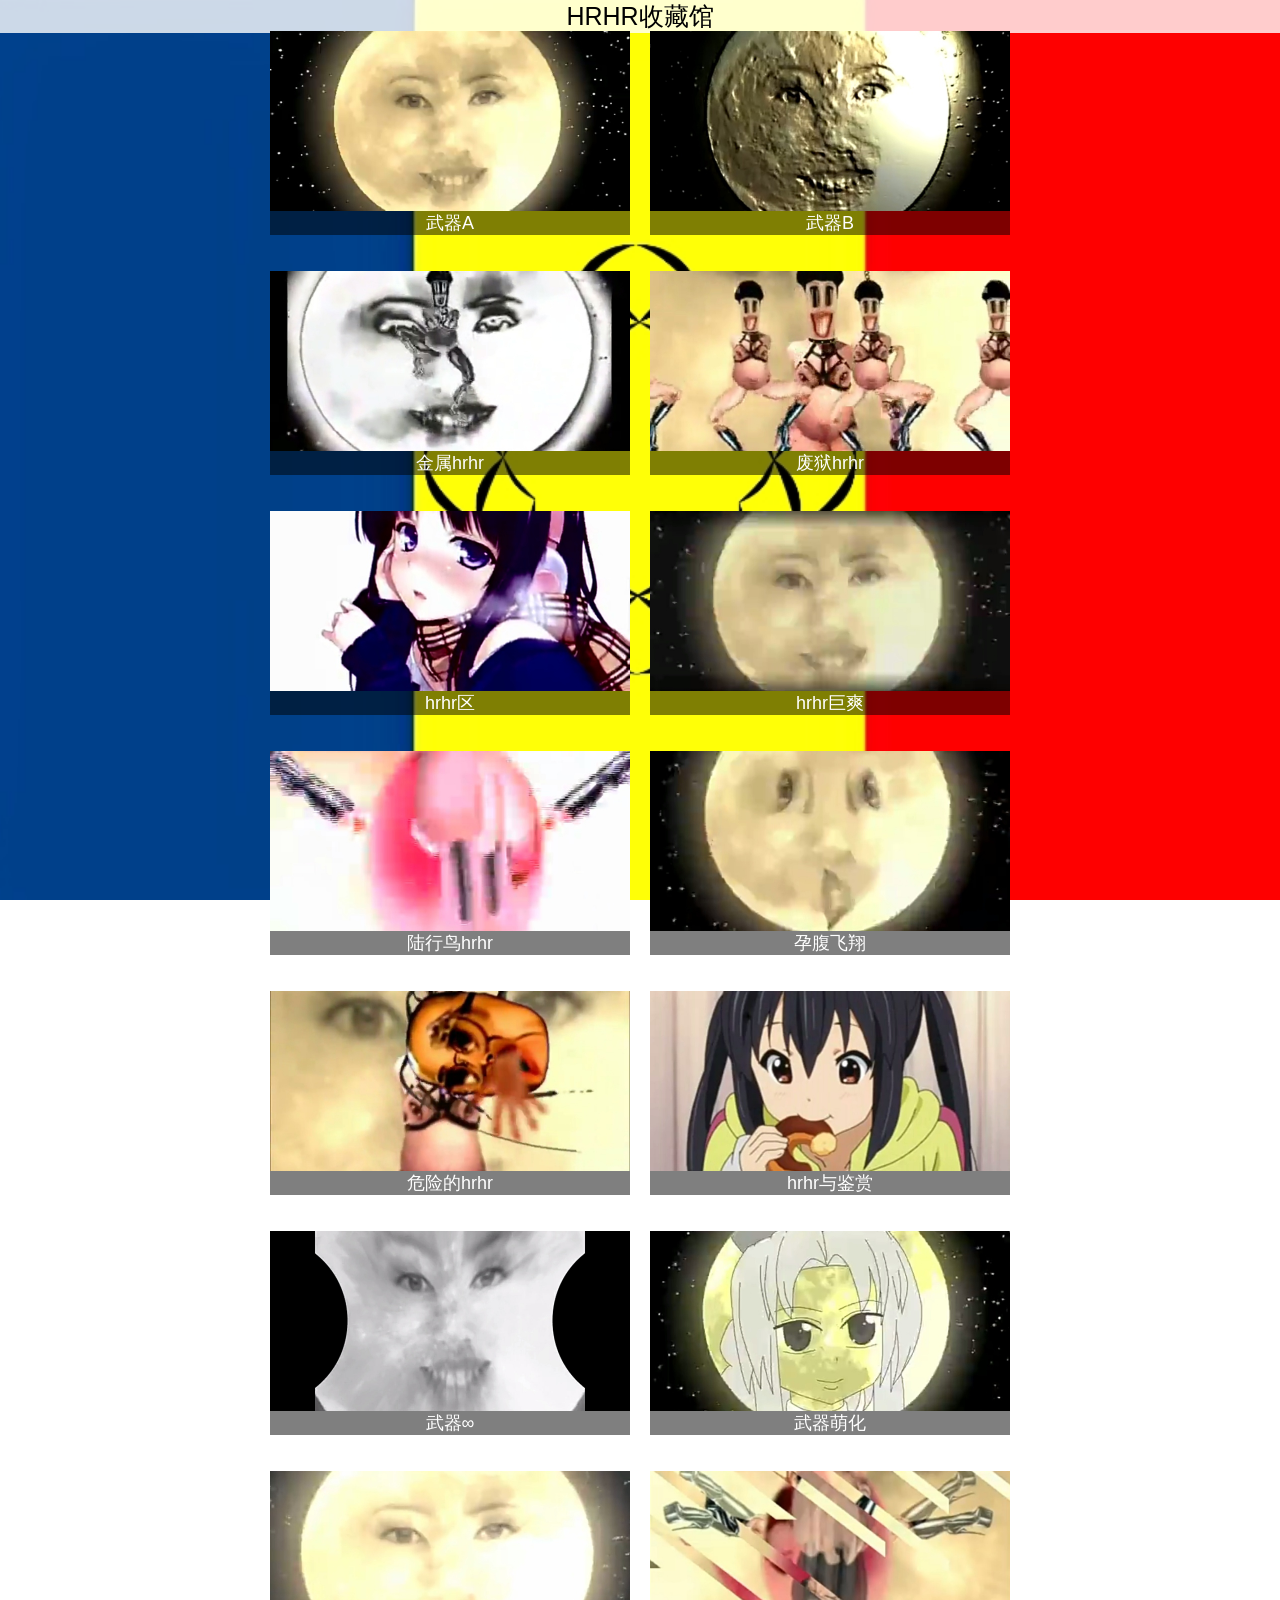
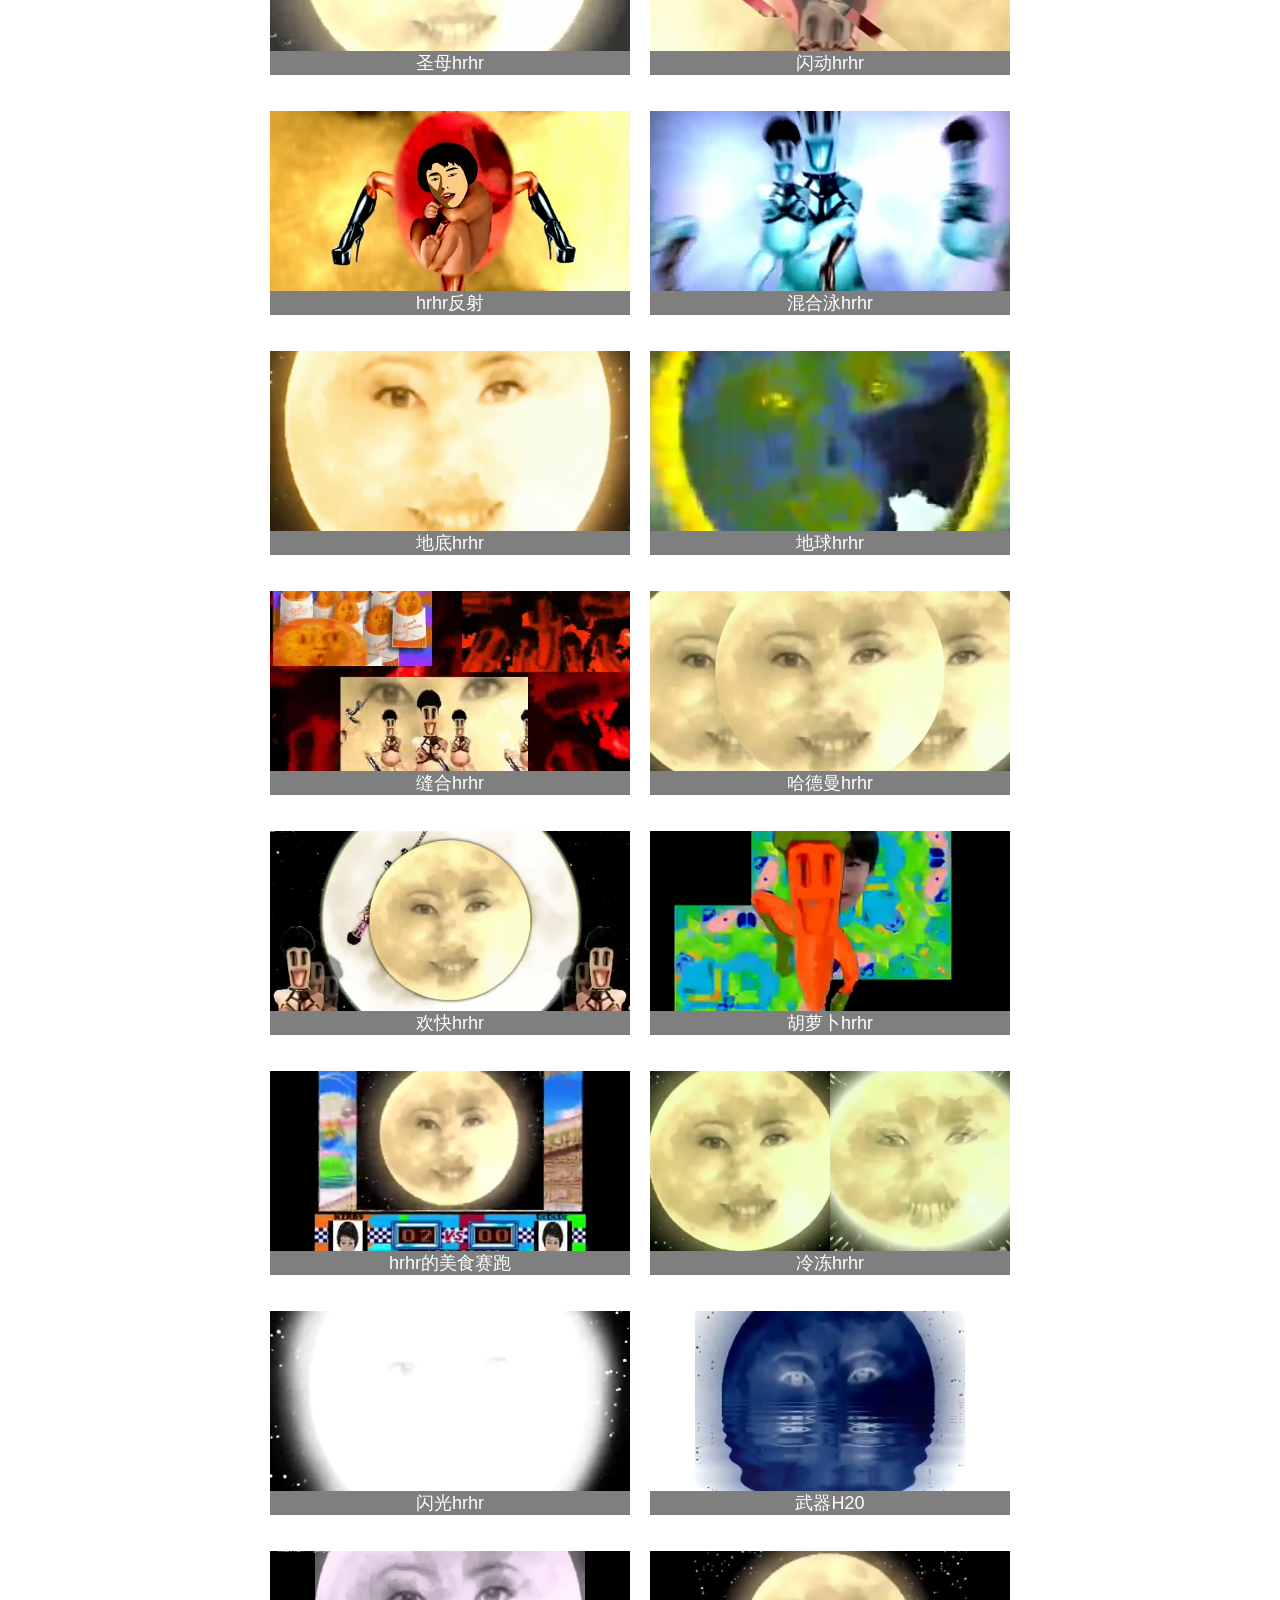
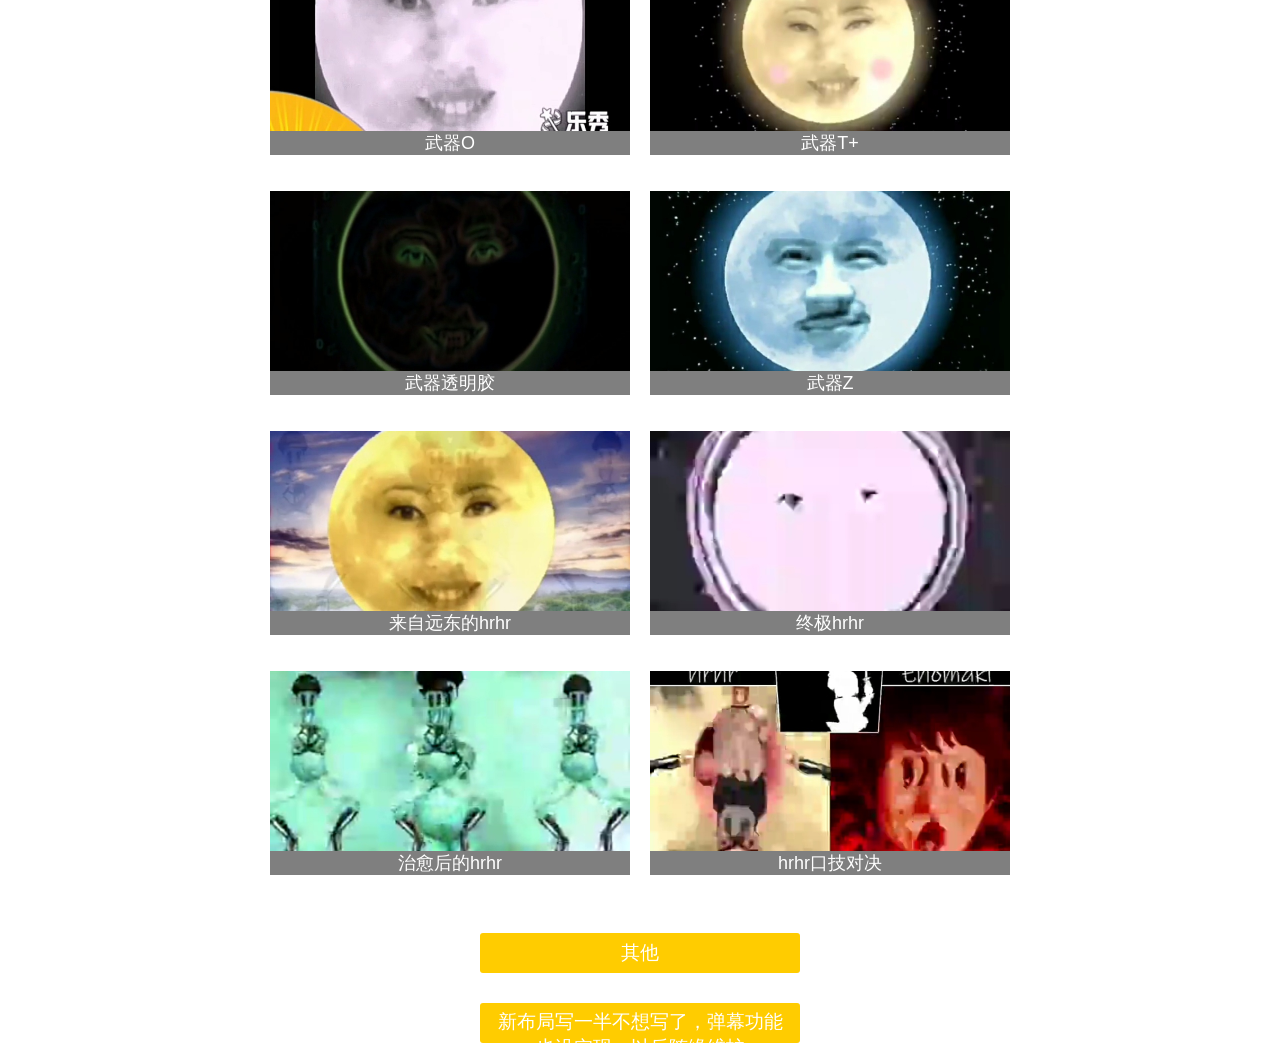
==== hrhr/index.html @ 9dc25e40 "Add files via upload" ====
<!doctype html>
<html lang="zh-CN">
    <head>
        <meta charset="UTF-8">
        <meta name="viewport" content="width=device-width, initial-scale=1.0">
        <title>hrhr收藏馆</title>
        <link rel="stylesheet" href="style.css">
    </head>
    <body>
        <div class="title">
            HRHR收藏馆
        </div>
        <div class="container">
            <div class="row">
                <div class="image-button" onclick="location.href='player/wuqia.html';"><img src="picture/wuqia.jpg">
                    <div class="button-title">
                        武器A
                    </div>
                </div>
                <div class="image-button" onclick="location.href='player/wuqib.html';"><img src="picture/wuqib.jpg">
                    <div class="button-title">
                        武器B
                    </div>
                </div>
            </div>
            <div class="row">
                <div class="image-button" onclick="location.href='player/jshrhr.html';"><img src="picture/jshrhr.jpg">
                    <div class="button-title">
                        金属hrhr
                    </div>
                </div>
                <div class="image-button" onclick="location.href='player/fyhrhr.html';"><img src="picture/fyhrhr.jpg">
                    <div class="button-title">
                        废狱hrhr
                    </div>
                </div>
            </div>
            <div class="row">
                <div class="image-button" onclick="location.href='player/hrhrzone.html';"><img src="picture/hrhrzone.jpg">
                    <div class="button-title">
                        hrhr区
                    </div>
                </div>
                <div class="image-button" onclick="location.href='player/hrhrsohpy.html';"><img src="picture/hrhrsohpy.jpg">
                    <div class="button-title">
                        hrhr巨爽
                    </div>
                </div>
            </div>
            <div class="row">
                <div class="image-button" onclick="location.href='player/lxnhrhr.html';"><img src="picture/lxnhrhr.jpg">
                    <div class="button-title">
                        陆行鸟hrhr
                    </div>
                </div>
                <div class="image-button" onclick="location.href='player/hrhrfx.html';"><img src="picture/hrhrfx.jpg">
                    <div class="button-title">
                        孕腹飞翔
                    </div>
                </div>
            </div>
            <div class="row">
                <div class="image-button" onclick="location.href='player/wxdhrhr.html';"><img src="picture/wxdhrhr.jpg">
                    <div class="button-title">
                        危险的hrhr
                    </div>
                </div>
                <div class="image-button" onclick="location.href='player/hrhryjs.html';"><img src="picture/hrhryjs.jpg">
                    <div class="button-title">
                        hrhr与鉴赏
                    </div>
                </div>
            </div>
            <div class="row">
                <div class="image-button" onclick="location.href='player/wqwx.html';"><img src="picture/wqwx.jpg">
                    <div class="button-title">
                        武器∞
                    </div>
                </div>
                <div class="image-button" onclick="location.href='player/wqmj.html';"><img src="picture/wqmj.jpg">
                    <div class="button-title">
                        武器萌化
                    </div>
                </div>
            </div>
            <div class="row">
                <div class="image-button" onclick="location.href='player/smhrhr.html';"><img src="picture/smhrhr.jpg">
                    <div class="button-title">
                        圣母hrhr
                    </div>
                </div>
                <div class="image-button" onclick="location.href='player/sshrhr.html';"><img src="picture/sshrhr.jpg">
                    <div class="button-title">
                        闪动hrhr
                    </div>
                </div>
            </div>
            <div class="row">
                <div class="image-button" onclick="location.href='player/hrhrrlc.html';"><img src="picture/hrhrrlc.jpg">
                    <div class="button-title">
                        hrhr反射
                    </div>
                </div>
                <div class="image-button" onclick="location.href='player/hhyhrhr.html';"><img src="picture/hhyhrhr.jpg">
                    <div class="button-title">
                        混合泳hrhr
                    </div>
                </div>
            </div>
            <div class="row">
                <div class="image-button" onclick="location.href='player/ddhrhr.html';"><img src="picture/ddhrhr.jpg">
                    <div class="button-title">
                        地底hrhr
                    </div>
                </div>
                <div class="image-button" onclick="location.href='player/dqhrhr.html';"><img src="picture/dqhrhr.jpg">
                    <div class="button-title">
                        地球hrhr
                    </div>
                </div>
            </div>
            <div class="row">
                <div class="image-button" onclick="location.href='player/fhhrhr.html';"><img src="picture/fhhrhr.jpg">
                    <div class="button-title">
                        缝合hrhr
                    </div>
                </div>
                <div class="image-button" onclick="location.href='player/hdmhrhr.html';"><img src="picture/hdmhrhr.jpg">
                    <div class="button-title">
                        哈德曼hrhr
                    </div>
                </div>
            </div>
            <div class="row">
                <div class="image-button" onclick="location.href='player/hkhrhr.html';"><img src="picture/hkhrhr.jpg">
                    <div class="button-title">
                        欢快hrhr
                    </div>
                </div>
                <div class="image-button" onclick="location.href='player/hlbhrhr.html';"><img src="picture/hlbhrhr.jpg">
                    <div class="button-title">
                        胡萝卜hrhr
                    </div>
                </div>
            </div>
            <div class="row">
                <div class="image-button" onclick="location.href='player/hrhrsp.html';"><img src="picture/hrhrsp.jpg">
                    <div class="button-title">
                        hrhr的美食赛跑
                    </div>
                </div>
                <div class="image-button" onclick="location.href='player/ldhrhr.html';"><img src="picture/ldhrhr.jpg">
                    <div class="button-title">
                        冷冻hrhr
                    </div>
                </div>
            </div>
            <div class="row">
                <div class="image-button" onclick="location.href='player/sghrhr.html';"><img src="picture/sghrhr.jpg">
                    <div class="button-title">
                        闪光hrhr
                    </div>
                </div>
                <div class="image-button" onclick="location.href='player/wuqih20.html';"><img src="picture/wuqih20.jpg">
                    <div class="button-title">
                        武器H20
                    </div>
                </div>
            </div>
            <div class="row">
                <div class="image-button" onclick="location.href='player/wuqio.html';"><img src="picture/wuqio.jpg">
                    <div class="button-title">
                        武器O
                    </div>
                </div>
                <div class="image-button" onclick="location.href='player/wuqitj.html';"><img src="picture/wuqitj.jpg">
                    <div class="button-title">
                        武器T+
                    </div>
                </div>
            </div>
            <div class="row">
                <div class="image-button" onclick="location.href='player/wuqitmj.html';"><img src="picture/wuqitmj.jpg">
                    <div class="button-title">
                        武器透明胶
                    </div>
                </div>
                <div class="image-button" onclick="location.href='player/wuqiz.html';"><img src="picture/wuqiz.jpg">
                    <div class="button-title">
                        武器Z
                    </div>
                </div>
            </div>
            <div class="row">
                <div class="image-button" onclick="location.href='player/ydhrhr.html';"><img src="picture/ydhrhr.jpg">
                    <div class="button-title">
                        来自远东的hrhr
                    </div>
                </div>
                <div class="image-button" onclick="location.href='player/zjhrhr.html';"><img src="picture/zjhrhr.jpg">
                    <div class="button-title">
                        终极hrhr
                    </div>
                </div>
            </div>
            <div class="row">
                <div class="image-button" onclick="location.href='player/zyhrhr.html';"><img src="picture/zyhrhr.jpg">
                    <div class="button-title">
                        治愈后的hrhr
                    </div>
                </div>
                <div class="image-button" onclick="location.href='player/hrhrkj.html';"><img src="picture/hrhrkj.jpg">
                    <div class="button-title">
                        hrhr口技对决
                    </div>
                </div>
            </div>
            <div class="container" onclick="location.href='other/index.html';">
                <button class="external-link-button">其他</button>
            </div>
            </div>
            <div class="container" onclick="location.href='https://maacxg.wodemo.net/entry/541576';">
                <button class="external-link-button">新布局写一半不想写了，弹幕功能也没实现，以后随缘维护</button>
            </div>
        </div>
    </body>
</html>
---- hrhr/style.css ----
html, body {
    height: 100%;
    margin: 0;
    padding: 0;
}
body {
    font-family: Arial, sans-serif;
    margin: 0;
    padding: 0;
    background: url('picture/background.jpg') no-repeat center center / cover fixed;
}
.container {
    display: flex;
    flex-direction: column;
    align-items: center;
    justify-content: center;
    gap: 20px;
    padding: 10px;
    box-sizing: border-box;
}
.row {
    display: flex;
    flex-direction: row;
    align-items: center;
    justify-content: center;
    gap: 20px;
    margin-bottom: 40px;
}
.image-button {
    position: relative;
    display: flex;
    flex-direction: column;
    align-items: flex-start;
    justify-content: center;
    width: 360px;
    height: 180px;
    border: none;
    background-color: transparent;
    cursor: pointer;
}
.image-button img {
    width: 100%;
    height: 100%;
}
.image-button .button-title {
    font-size: 18px;
    left: 0;
    width: 100%;
    text-align: center;
    background-color: rgba(0, 0, 0, 0.5);
    color: white;
}
.title {
    font-size: 25px;
    left: 0;
    width: 100%;
    text-align: center;
    background-color: rgba(255, 255, 255, 0.8);
    color: block;
}
.external-link-button {
    background-color: #ffcc00;
    color: #fff;
    font-size: 1.2rem;
    padding: 6px 12px;
    border-radius: 3px;
    border: none;
    cursor: pointer;
    transition: 0.3s;
    width: 320px;
    height: 40px;
}
.external-link-button:hover {
    background-color: #444;
}
/* Media Queries for mobile devices*/
    @media screen and (max-width: 480px) {
    .row {
    gap: 10px;
    margin-bottom: 0px;
}
.image-button {
    width: 160px;
    height: 80px;
}
.image-button .button-title {
    font-size: 12px;
}
}
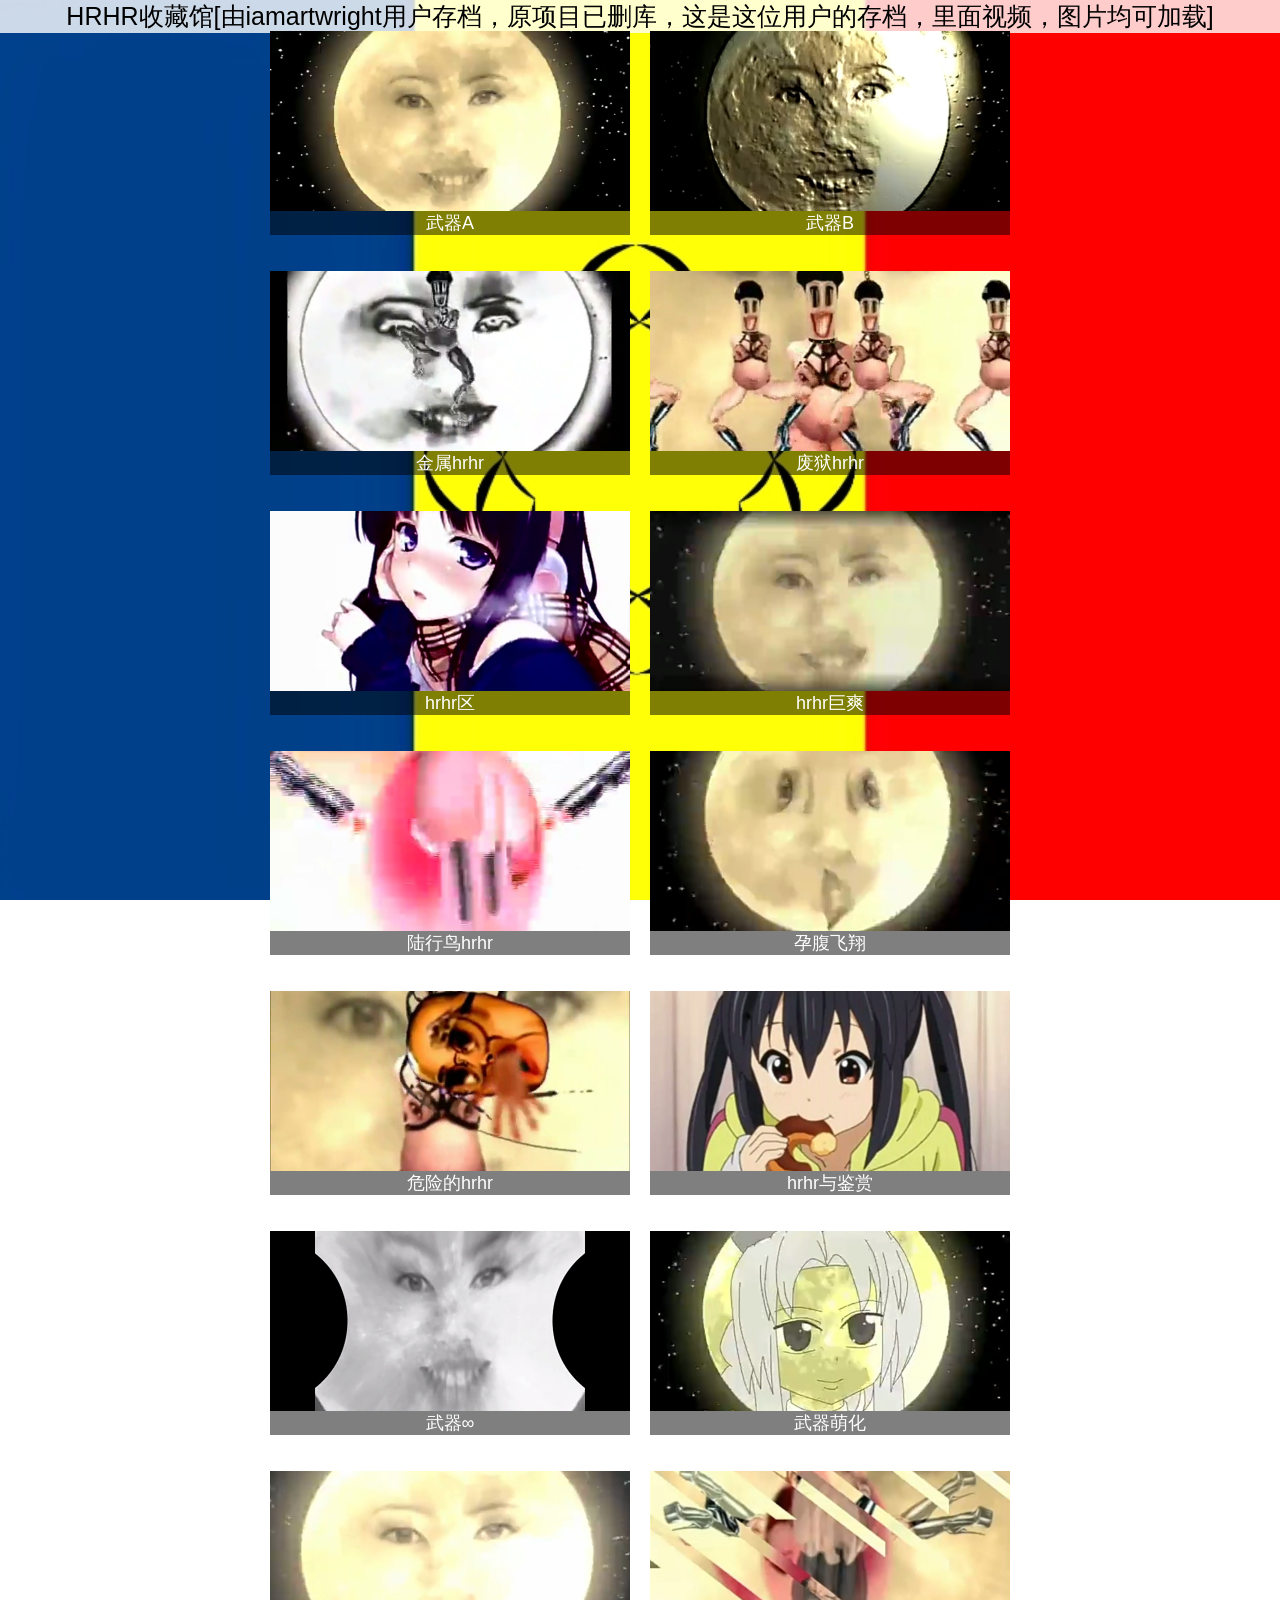
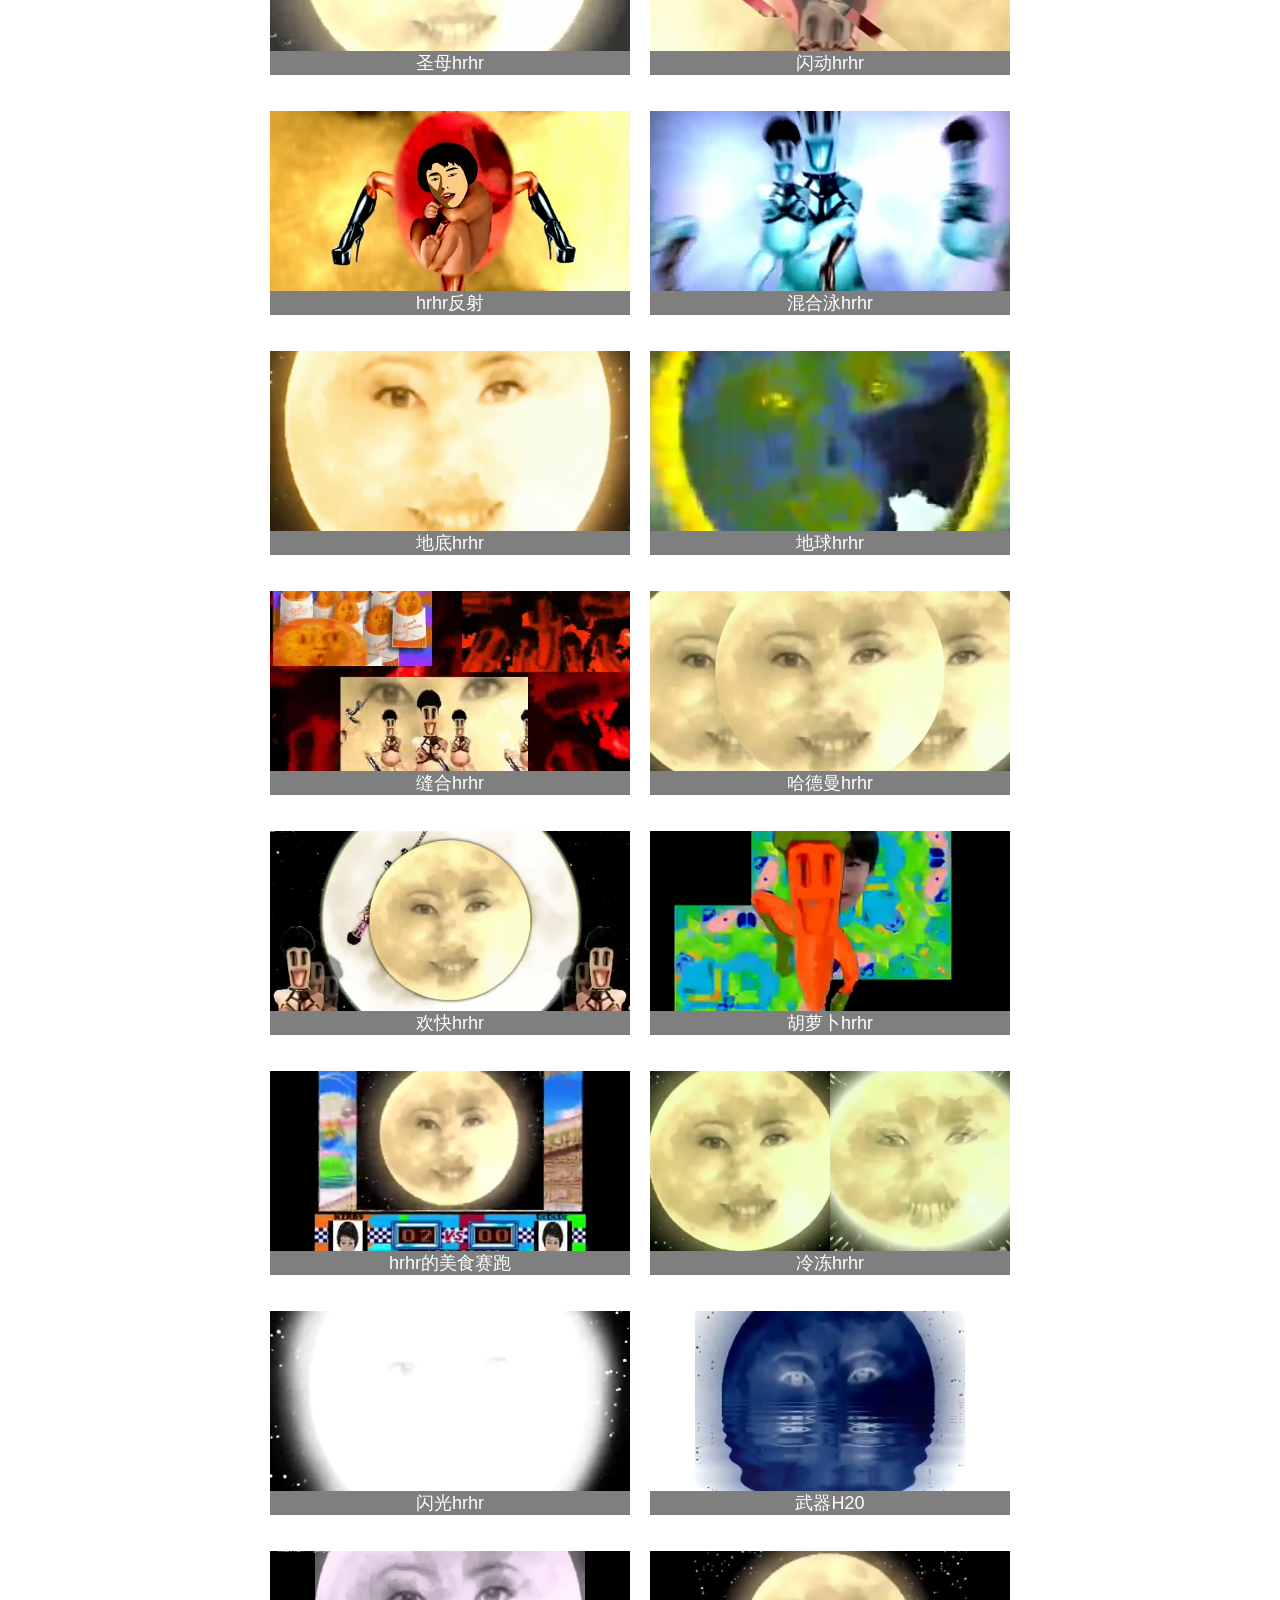
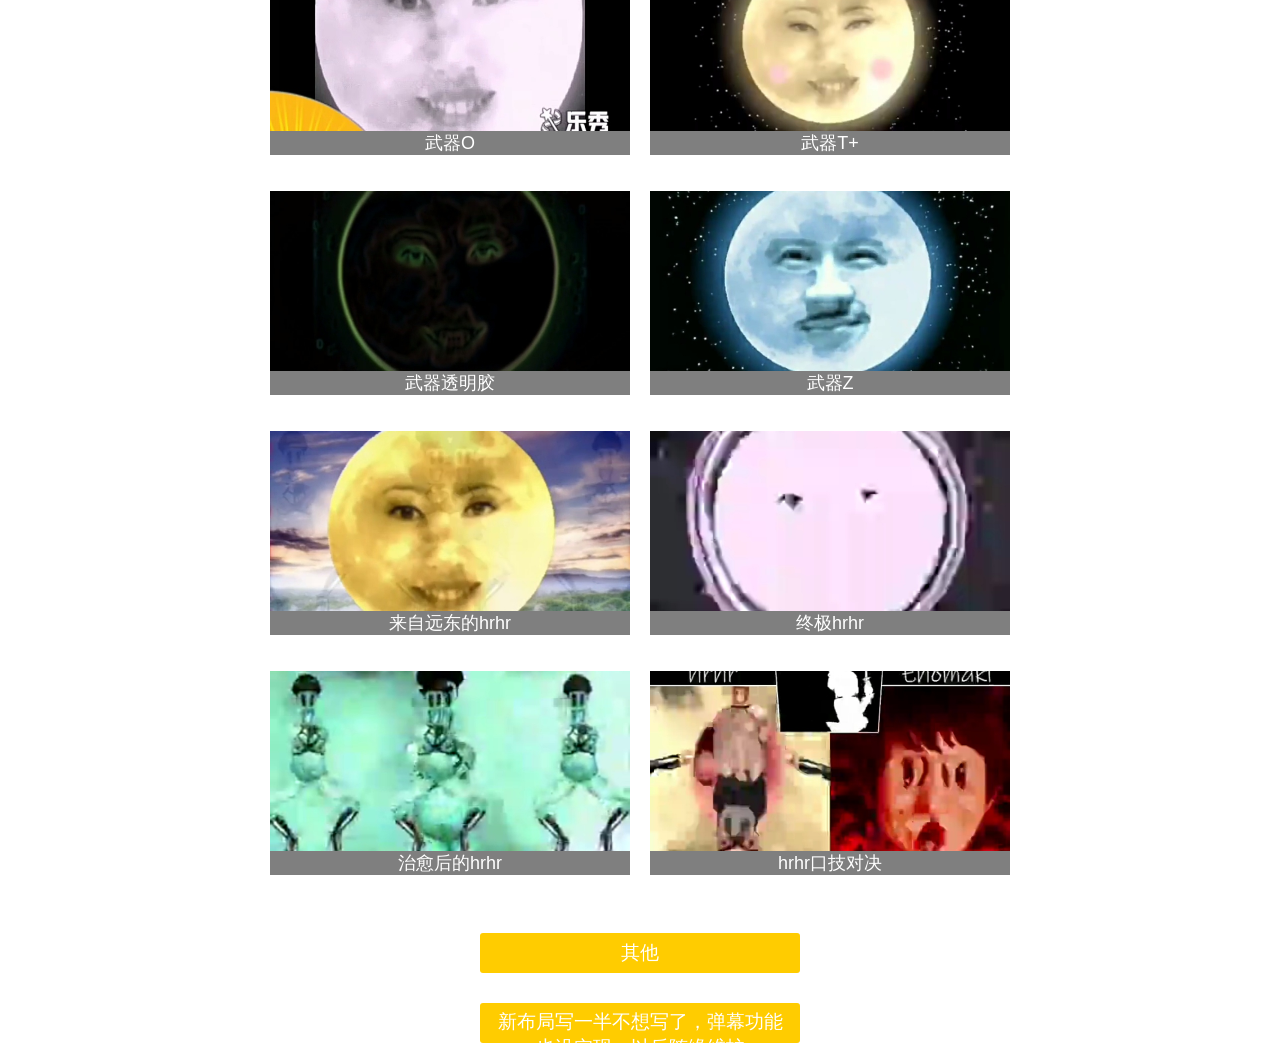
==== commit 3861340b: "Update index.html" ====
--- a/hrhr/index.html
+++ b/hrhr/index.html
@@ -3,219 +3,219 @@
     <head>
         <meta charset="UTF-8">
         <meta name="viewport" content="width=device-width, initial-scale=1.0">
-        <title>hrhr收藏馆</title>
+        <title>hrhr收藏馆[由iamartwright用户存档，原项目已删库，这是这位用户的存档，里面视频，图片均可加载]</title>
         <link rel="stylesheet" href="style.css">
     </head>
     <body>
         <div class="title">
-            HRHR收藏馆
+            HRHR收藏馆[由iamartwright用户存档，原项目已删库，这是这位用户的存档，里面视频，图片均可加载]
         </div>
         <div class="container">
             <div class="row">
-                <div class="image-button" onclick="location.href='player/wuqia.html';"><img src="picture/wuqia.jpg">
+                <div class="image-button" onclick="location.href='hrhr/player/wuqia.html';"><img src="picture/wuqia.jpg">
                     <div class="button-title">
                         武器A
                     </div>
                 </div>
-                <div class="image-button" onclick="location.href='player/wuqib.html';"><img src="picture/wuqib.jpg">
+                <div class="image-button" onclick="location.href='hrhr/player/wuqib.html';"><img src="picture/wuqib.jpg">
                     <div class="button-title">
                         武器B
                     </div>
                 </div>
             </div>
             <div class="row">
-                <div class="image-button" onclick="location.href='player/jshrhr.html';"><img src="picture/jshrhr.jpg">
+                <div class="image-button" onclick="location.href='hrhr/player/jshrhr.html';"><img src="picture/jshrhr.jpg">
                     <div class="button-title">
                         金属hrhr
                     </div>
                 </div>
-                <div class="image-button" onclick="location.href='player/fyhrhr.html';"><img src="picture/fyhrhr.jpg">
+                <div class="image-button" onclick="location.href='hrhr/player/fyhrhr.html';"><img src="picture/fyhrhr.jpg">
                     <div class="button-title">
                         废狱hrhr
                     </div>
                 </div>
             </div>
             <div class="row">
-                <div class="image-button" onclick="location.href='player/hrhrzone.html';"><img src="picture/hrhrzone.jpg">
+                <div class="image-button" onclick="location.href='hrhr/player/hrhrzone.html';"><img src="picture/hrhrzone.jpg">
                     <div class="button-title">
                         hrhr区
                     </div>
                 </div>
-                <div class="image-button" onclick="location.href='player/hrhrsohpy.html';"><img src="picture/hrhrsohpy.jpg">
+                <div class="image-button" onclick="location.href='hrhr/player/hrhrsohpy.html';"><img src="picture/hrhrsohpy.jpg">
                     <div class="button-title">
                         hrhr巨爽
                     </div>
                 </div>
             </div>
             <div class="row">
-                <div class="image-button" onclick="location.href='player/lxnhrhr.html';"><img src="picture/lxnhrhr.jpg">
+                <div class="image-button" onclick="location.href='hrhr/player/lxnhrhr.html';"><img src="picture/lxnhrhr.jpg">
                     <div class="button-title">
                         陆行鸟hrhr
                     </div>
                 </div>
-                <div class="image-button" onclick="location.href='player/hrhrfx.html';"><img src="picture/hrhrfx.jpg">
+                <div class="image-button" onclick="location.href='hrhr/player/hrhrfx.html';"><img src="picture/hrhrfx.jpg">
                     <div class="button-title">
                         孕腹飞翔
                     </div>
                 </div>
             </div>
             <div class="row">
-                <div class="image-button" onclick="location.href='player/wxdhrhr.html';"><img src="picture/wxdhrhr.jpg">
+                <div class="image-button" onclick="location.href='hrhr/player/wxdhrhr.html';"><img src="picture/wxdhrhr.jpg">
                     <div class="button-title">
                         危险的hrhr
                     </div>
                 </div>
-                <div class="image-button" onclick="location.href='player/hrhryjs.html';"><img src="picture/hrhryjs.jpg">
+                <div class="image-button" onclick="location.href='hrhr/player/hrhryjs.html';"><img src="picture/hrhryjs.jpg">
                     <div class="button-title">
                         hrhr与鉴赏
                     </div>
                 </div>
             </div>
             <div class="row">
-                <div class="image-button" onclick="location.href='player/wqwx.html';"><img src="picture/wqwx.jpg">
+                <div class="image-button" onclick="location.href='hrhr/player/wqwx.html';"><img src="picture/wqwx.jpg">
                     <div class="button-title">
                         武器∞
                     </div>
                 </div>
-                <div class="image-button" onclick="location.href='player/wqmj.html';"><img src="picture/wqmj.jpg">
+                <div class="image-button" onclick="location.href='hrhr/player/wqmj.html';"><img src="picture/wqmj.jpg">
                     <div class="button-title">
                         武器萌化
                     </div>
                 </div>
             </div>
             <div class="row">
-                <div class="image-button" onclick="location.href='player/smhrhr.html';"><img src="picture/smhrhr.jpg">
+                <div class="image-button" onclick="location.href='hrhr/player/smhrhr.html';"><img src="picture/smhrhr.jpg">
                     <div class="button-title">
                         圣母hrhr
                     </div>
                 </div>
-                <div class="image-button" onclick="location.href='player/sshrhr.html';"><img src="picture/sshrhr.jpg">
+                <div class="image-button" onclick="location.href='hrhr/player/sshrhr.html';"><img src="picture/sshrhr.jpg">
                     <div class="button-title">
                         闪动hrhr
                     </div>
                 </div>
             </div>
             <div class="row">
-                <div class="image-button" onclick="location.href='player/hrhrrlc.html';"><img src="picture/hrhrrlc.jpg">
+                <div class="image-button" onclick="location.href='hrhr/player/hrhrrlc.html';"><img src="picture/hrhrrlc.jpg">
                     <div class="button-title">
                         hrhr反射
                     </div>
                 </div>
-                <div class="image-button" onclick="location.href='player/hhyhrhr.html';"><img src="picture/hhyhrhr.jpg">
+                <div class="image-button" onclick="location.href='hrhr/player/hhyhrhr.html';"><img src="picture/hhyhrhr.jpg">
                     <div class="button-title">
                         混合泳hrhr
                     </div>
                 </div>
             </div>
             <div class="row">
-                <div class="image-button" onclick="location.href='player/ddhrhr.html';"><img src="picture/ddhrhr.jpg">
+                <div class="image-button" onclick="location.href='hrhr/player/ddhrhr.html';"><img src="picture/ddhrhr.jpg">
                     <div class="button-title">
                         地底hrhr
                     </div>
                 </div>
-                <div class="image-button" onclick="location.href='player/dqhrhr.html';"><img src="picture/dqhrhr.jpg">
+                <div class="image-button" onclick="location.href='hrhr/player/dqhrhr.html';"><img src="picture/dqhrhr.jpg">
                     <div class="button-title">
                         地球hrhr
                     </div>
                 </div>
             </div>
             <div class="row">
-                <div class="image-button" onclick="location.href='player/fhhrhr.html';"><img src="picture/fhhrhr.jpg">
+                <div class="image-button" onclick="location.href='hrhr/player/fhhrhr.html';"><img src="picture/fhhrhr.jpg">
                     <div class="button-title">
                         缝合hrhr
                     </div>
                 </div>
-                <div class="image-button" onclick="location.href='player/hdmhrhr.html';"><img src="picture/hdmhrhr.jpg">
+                <div class="image-button" onclick="location.href='hrhr/player/hdmhrhr.html';"><img src="picture/hdmhrhr.jpg">
                     <div class="button-title">
                         哈德曼hrhr
                     </div>
                 </div>
             </div>
             <div class="row">
-                <div class="image-button" onclick="location.href='player/hkhrhr.html';"><img src="picture/hkhrhr.jpg">
+                <div class="image-button" onclick="location.href='hrhr/player/hkhrhr.html';"><img src="picture/hkhrhr.jpg">
                     <div class="button-title">
                         欢快hrhr
                     </div>
                 </div>
-                <div class="image-button" onclick="location.href='player/hlbhrhr.html';"><img src="picture/hlbhrhr.jpg">
+                <div class="image-button" onclick="location.href='hrhr/player/hlbhrhr.html';"><img src="picture/hlbhrhr.jpg">
                     <div class="button-title">
                         胡萝卜hrhr
                     </div>
                 </div>
             </div>
             <div class="row">
-                <div class="image-button" onclick="location.href='player/hrhrsp.html';"><img src="picture/hrhrsp.jpg">
+                <div class="image-button" onclick="location.href='hrhr/player/hrhrsp.html';"><img src="picture/hrhrsp.jpg">
                     <div class="button-title">
                         hrhr的美食赛跑
                     </div>
                 </div>
-                <div class="image-button" onclick="location.href='player/ldhrhr.html';"><img src="picture/ldhrhr.jpg">
+                <div class="image-button" onclick="location.href='hrhr/player/ldhrhr.html';"><img src="picture/ldhrhr.jpg">
                     <div class="button-title">
                         冷冻hrhr
                     </div>
                 </div>
             </div>
             <div class="row">
-                <div class="image-button" onclick="location.href='player/sghrhr.html';"><img src="picture/sghrhr.jpg">
+                <div class="image-button" onclick="location.href='hrhr/player/sghrhr.html';"><img src="picture/sghrhr.jpg">
                     <div class="button-title">
                         闪光hrhr
                     </div>
                 </div>
-                <div class="image-button" onclick="location.href='player/wuqih20.html';"><img src="picture/wuqih20.jpg">
+                <div class="image-button" onclick="location.href='hrhr/player/wuqih20.html';"><img src="picture/wuqih20.jpg">
                     <div class="button-title">
                         武器H20
                     </div>
                 </div>
             </div>
             <div class="row">
-                <div class="image-button" onclick="location.href='player/wuqio.html';"><img src="picture/wuqio.jpg">
+                <div class="image-button" onclick="location.href='hrhr/player/wuqio.html';"><img src="picture/wuqio.jpg">
                     <div class="button-title">
                         武器O
                     </div>
                 </div>
-                <div class="image-button" onclick="location.href='player/wuqitj.html';"><img src="picture/wuqitj.jpg">
+                <div class="image-button" onclick="location.href='hrhr/player/wuqitj.html';"><img src="picture/wuqitj.jpg">
                     <div class="button-title">
                         武器T+
                     </div>
                 </div>
             </div>
             <div class="row">
-                <div class="image-button" onclick="location.href='player/wuqitmj.html';"><img src="picture/wuqitmj.jpg">
+                <div class="image-button" onclick="location.href='hrhr/player/wuqitmj.html';"><img src="picture/wuqitmj.jpg">
                     <div class="button-title">
                         武器透明胶
                     </div>
                 </div>
-                <div class="image-button" onclick="location.href='player/wuqiz.html';"><img src="picture/wuqiz.jpg">
+                <div class="image-button" onclick="location.href='hrhr/player/wuqiz.html';"><img src="picture/wuqiz.jpg">
                     <div class="button-title">
                         武器Z
                     </div>
                 </div>
             </div>
             <div class="row">
-                <div class="image-button" onclick="location.href='player/ydhrhr.html';"><img src="picture/ydhrhr.jpg">
+                <div class="image-button" onclick="location.href='hrhr/player/ydhrhr.html';"><img src="picture/ydhrhr.jpg">
                     <div class="button-title">
                         来自远东的hrhr
                     </div>
                 </div>
-                <div class="image-button" onclick="location.href='player/zjhrhr.html';"><img src="picture/zjhrhr.jpg">
+                <div class="image-button" onclick="location.href='hrhr/player/zjhrhr.html';"><img src="picture/zjhrhr.jpg">
                     <div class="button-title">
                         终极hrhr
                     </div>
                 </div>
             </div>
             <div class="row">
-                <div class="image-button" onclick="location.href='player/zyhrhr.html';"><img src="picture/zyhrhr.jpg">
+                <div class="image-button" onclick="location.href='hrhr/player/zyhrhr.html';"><img src="picture/zyhrhr.jpg">
                     <div class="button-title">
                         治愈后的hrhr
                     </div>
                 </div>
-                <div class="image-button" onclick="location.href='player/hrhrkj.html';"><img src="picture/hrhrkj.jpg">
+                <div class="image-button" onclick="location.href='hrhr/player/hrhrkj.html';"><img src="picture/hrhrkj.jpg">
                     <div class="button-title">
                         hrhr口技对决
                     </div>
                 </div>
             </div>
-            <div class="container" onclick="location.href='other/index.html';">
+            <div class="container" onclick="location.href='hrhr/other/index.html';">
                 <button class="external-link-button">其他</button>
             </div>
             </div>
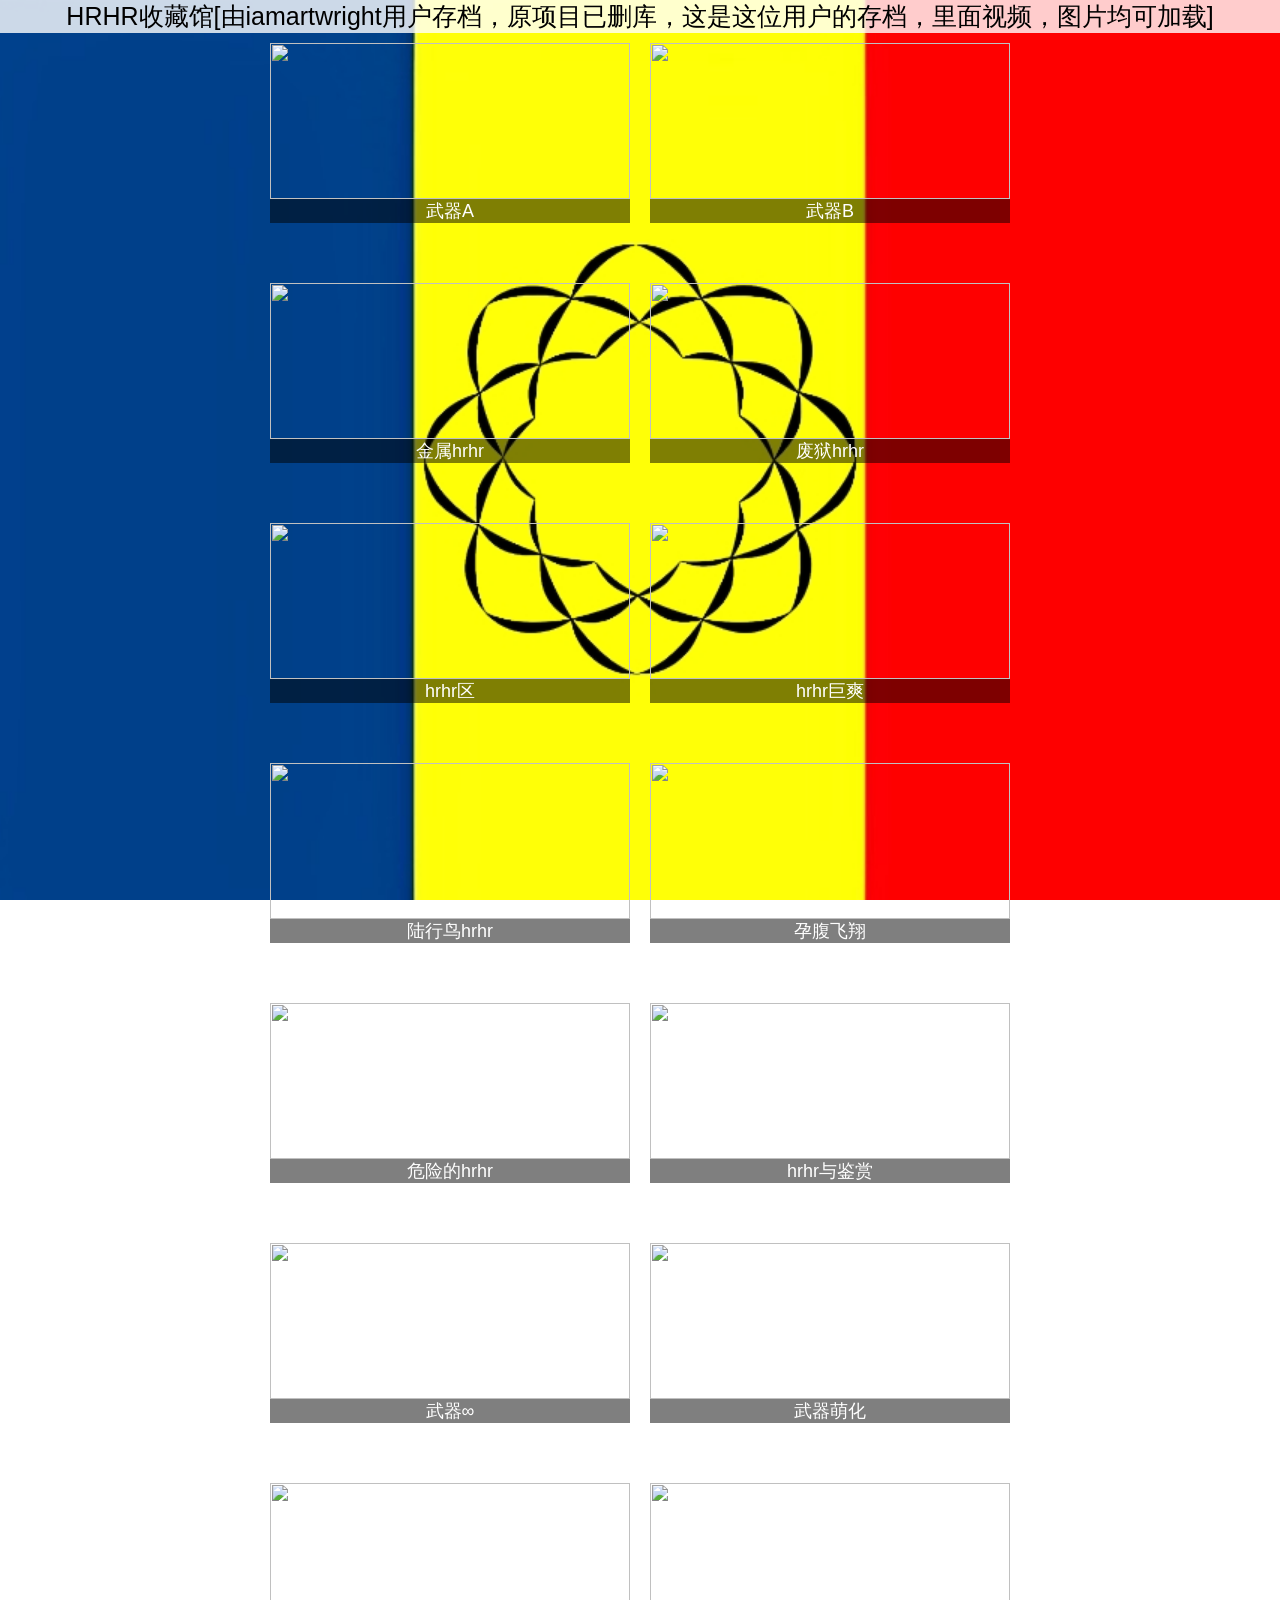
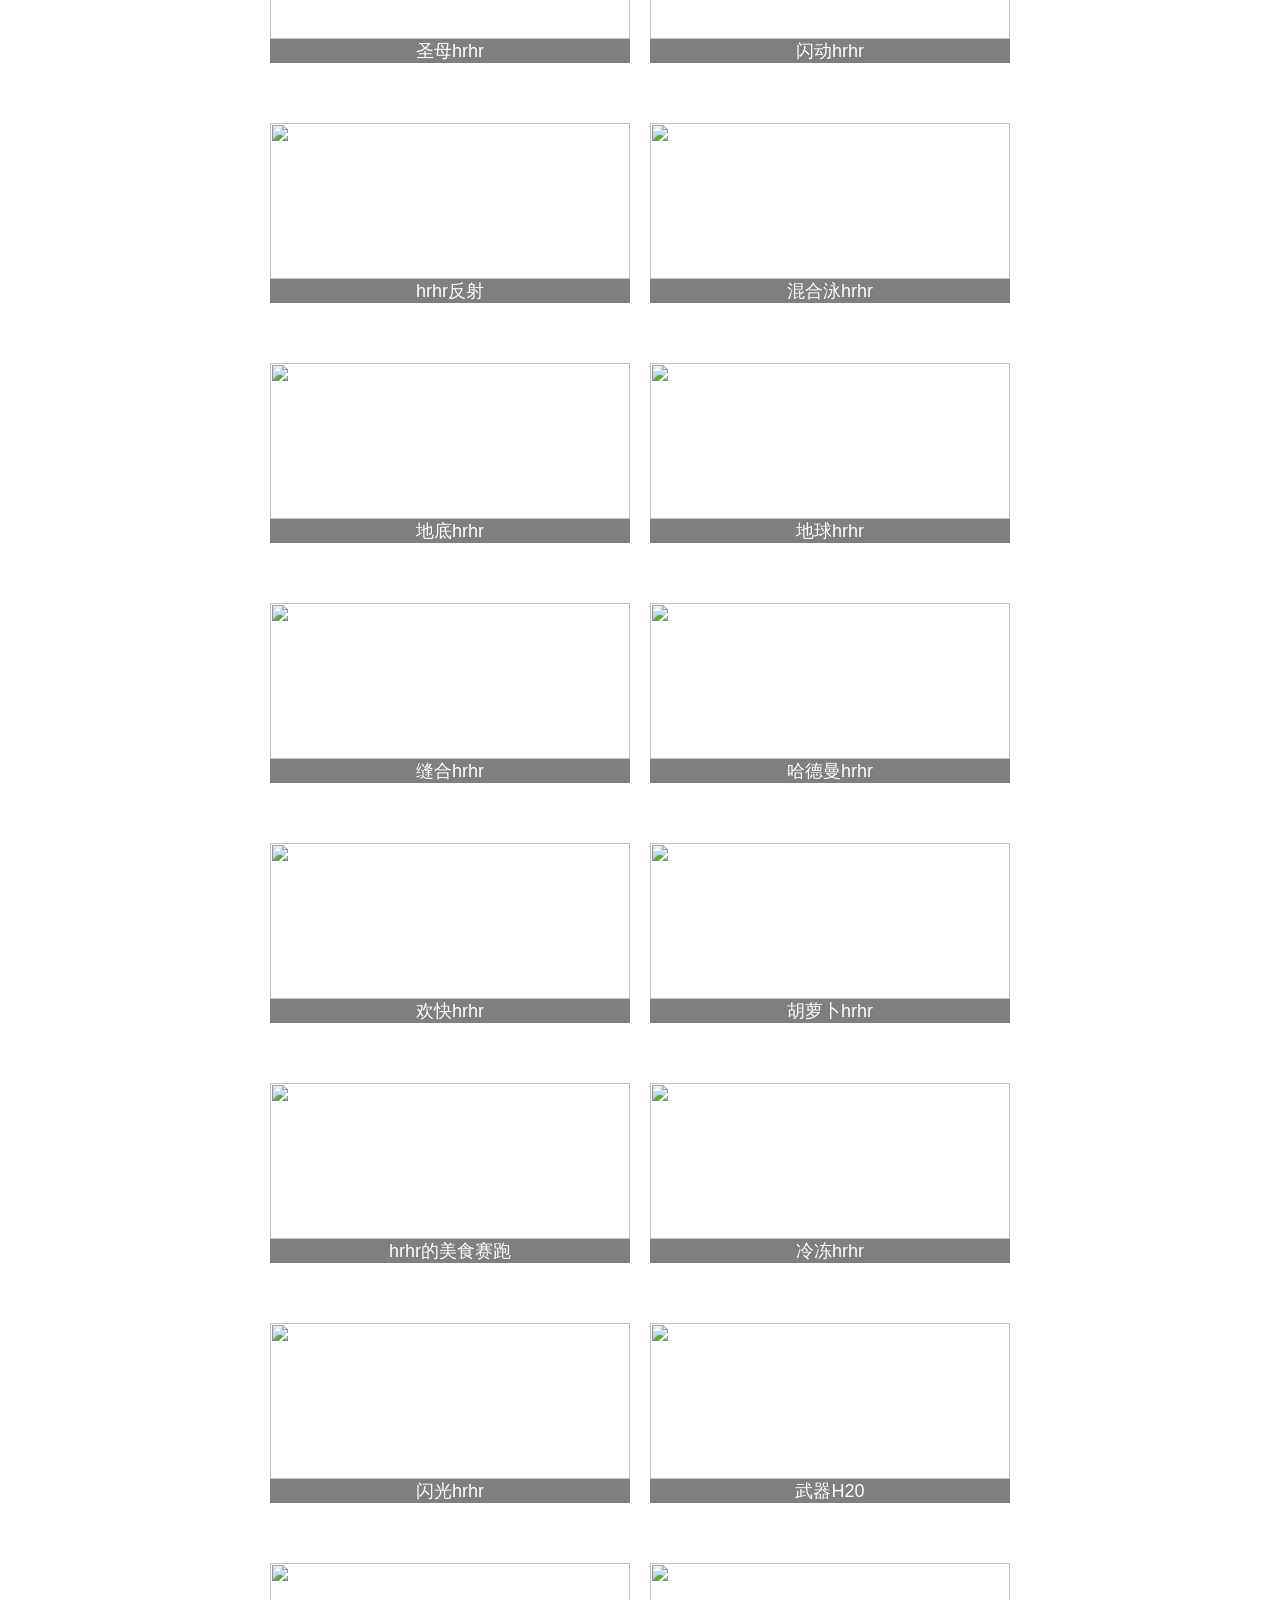
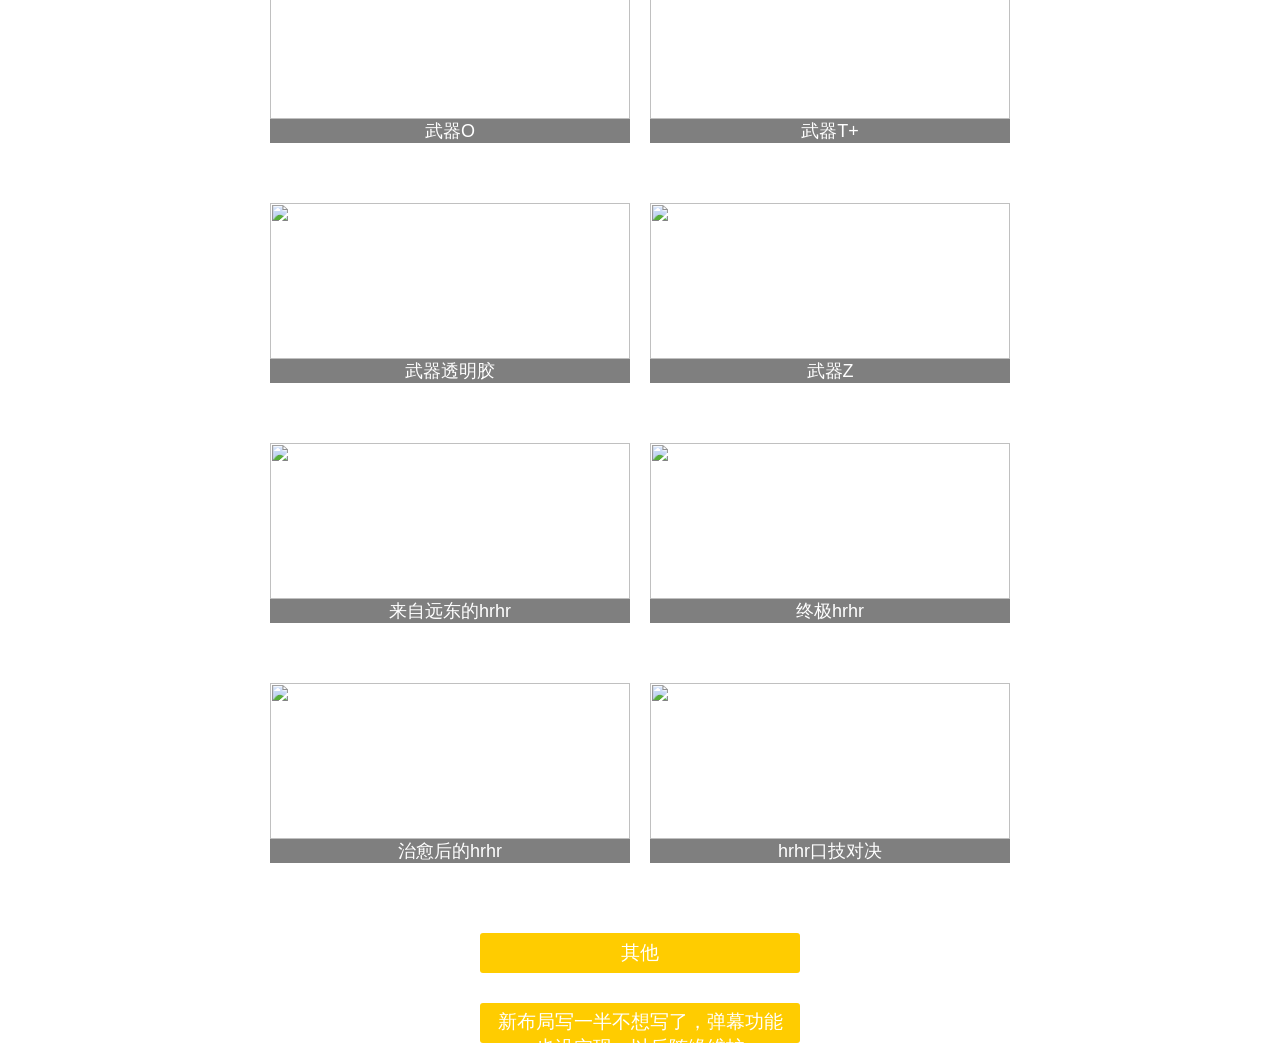
==== commit 9199a8ee: "Update index.html" ====
--- a/hrhr/index.html
+++ b/hrhr/index.html
@@ -12,210 +12,210 @@
         </div>
         <div class="container">
             <div class="row">
-                <div class="image-button" onclick="location.href='hrhr/player/wuqia.html';"><img src="picture/wuqia.jpg">
+                <div class="image-button" onclick="location.href='player/wuqia.html';"><img src="hrhr/picture/wuqia.jpg">
                     <div class="button-title">
                         武器A
                     </div>
                 </div>
-                <div class="image-button" onclick="location.href='hrhr/player/wuqib.html';"><img src="picture/wuqib.jpg">
+                <div class="image-button" onclick="location.href='player/wuqib.html';"><img src="hrhr/picture/wuqib.jpg">
                     <div class="button-title">
                         武器B
                     </div>
                 </div>
             </div>
             <div class="row">
-                <div class="image-button" onclick="location.href='hrhr/player/jshrhr.html';"><img src="picture/jshrhr.jpg">
+                <div class="image-button" onclick="location.href='player/jshrhr.html';"><img src="hrhr/picture/jshrhr.jpg">
                     <div class="button-title">
                         金属hrhr
                     </div>
                 </div>
-                <div class="image-button" onclick="location.href='hrhr/player/fyhrhr.html';"><img src="picture/fyhrhr.jpg">
+                <div class="image-button" onclick="location.href='player/fyhrhr.html';"><img src="hrhr/picture/fyhrhr.jpg">
                     <div class="button-title">
                         废狱hrhr
                     </div>
                 </div>
             </div>
             <div class="row">
-                <div class="image-button" onclick="location.href='hrhr/player/hrhrzone.html';"><img src="picture/hrhrzone.jpg">
+                <div class="image-button" onclick="location.href='player/hrhrzone.html';"><img src="hrhr/picture/hrhrzone.jpg">
                     <div class="button-title">
                         hrhr区
                     </div>
                 </div>
-                <div class="image-button" onclick="location.href='hrhr/player/hrhrsohpy.html';"><img src="picture/hrhrsohpy.jpg">
+                <div class="image-button" onclick="location.href='player/hrhrsohpy.html';"><img src="hrhr/picture/hrhrsohpy.jpg">
                     <div class="button-title">
                         hrhr巨爽
                     </div>
                 </div>
             </div>
             <div class="row">
-                <div class="image-button" onclick="location.href='hrhr/player/lxnhrhr.html';"><img src="picture/lxnhrhr.jpg">
+                <div class="image-button" onclick="location.href='player/lxnhrhr.html';"><img src="hrhr/picture/lxnhrhr.jpg">
                     <div class="button-title">
                         陆行鸟hrhr
                     </div>
                 </div>
-                <div class="image-button" onclick="location.href='hrhr/player/hrhrfx.html';"><img src="picture/hrhrfx.jpg">
+                <div class="image-button" onclick="location.href='player/hrhrfx.html';"><img src="hrhr/picture/hrhrfx.jpg">
                     <div class="button-title">
                         孕腹飞翔
                     </div>
                 </div>
             </div>
             <div class="row">
-                <div class="image-button" onclick="location.href='hrhr/player/wxdhrhr.html';"><img src="picture/wxdhrhr.jpg">
+                <div class="image-button" onclick="location.href='player/wxdhrhr.html';"><img src="hrhr/picture/wxdhrhr.jpg">
                     <div class="button-title">
                         危险的hrhr
                     </div>
                 </div>
-                <div class="image-button" onclick="location.href='hrhr/player/hrhryjs.html';"><img src="picture/hrhryjs.jpg">
+                <div class="image-button" onclick="location.href='player/hrhryjs.html';"><img src="hrhr/picture/hrhryjs.jpg">
                     <div class="button-title">
                         hrhr与鉴赏
                     </div>
                 </div>
             </div>
             <div class="row">
-                <div class="image-button" onclick="location.href='hrhr/player/wqwx.html';"><img src="picture/wqwx.jpg">
+                <div class="image-button" onclick="location.href='player/wqwx.html';"><img src="hrhr/picture/wqwx.jpg">
                     <div class="button-title">
                         武器∞
                     </div>
                 </div>
-                <div class="image-button" onclick="location.href='hrhr/player/wqmj.html';"><img src="picture/wqmj.jpg">
+                <div class="image-button" onclick="location.href='player/wqmj.html';"><img src="hrhr/picture/wqmj.jpg">
                     <div class="button-title">
                         武器萌化
                     </div>
                 </div>
             </div>
             <div class="row">
-                <div class="image-button" onclick="location.href='hrhr/player/smhrhr.html';"><img src="picture/smhrhr.jpg">
+                <div class="image-button" onclick="location.href='player/smhrhr.html';"><img src="hrhr/picture/smhrhr.jpg">
                     <div class="button-title">
                         圣母hrhr
                     </div>
                 </div>
-                <div class="image-button" onclick="location.href='hrhr/player/sshrhr.html';"><img src="picture/sshrhr.jpg">
+                <div class="image-button" onclick="location.href='player/sshrhr.html';"><img src="hrhr/picture/sshrhr.jpg">
                     <div class="button-title">
                         闪动hrhr
                     </div>
                 </div>
             </div>
             <div class="row">
-                <div class="image-button" onclick="location.href='hrhr/player/hrhrrlc.html';"><img src="picture/hrhrrlc.jpg">
+                <div class="image-button" onclick="location.href='player/hrhrrlc.html';"><img src="hrhr/picture/hrhrrlc.jpg">
                     <div class="button-title">
                         hrhr反射
                     </div>
                 </div>
-                <div class="image-button" onclick="location.href='hrhr/player/hhyhrhr.html';"><img src="picture/hhyhrhr.jpg">
+                <div class="image-button" onclick="location.href='player/hhyhrhr.html';"><img src="hrhr/picture/hhyhrhr.jpg">
                     <div class="button-title">
                         混合泳hrhr
                     </div>
                 </div>
             </div>
             <div class="row">
-                <div class="image-button" onclick="location.href='hrhr/player/ddhrhr.html';"><img src="picture/ddhrhr.jpg">
+                <div class="image-button" onclick="location.href='player/ddhrhr.html';"><img src="hrhr/picture/ddhrhr.jpg">
                     <div class="button-title">
                         地底hrhr
                     </div>
                 </div>
-                <div class="image-button" onclick="location.href='hrhr/player/dqhrhr.html';"><img src="picture/dqhrhr.jpg">
+                <div class="image-button" onclick="location.href='player/dqhrhr.html';"><img src="hrhr/picture/dqhrhr.jpg">
                     <div class="button-title">
                         地球hrhr
                     </div>
                 </div>
             </div>
             <div class="row">
-                <div class="image-button" onclick="location.href='hrhr/player/fhhrhr.html';"><img src="picture/fhhrhr.jpg">
+                <div class="image-button" onclick="location.href='player/fhhrhr.html';"><img src="hrhr/picture/fhhrhr.jpg">
                     <div class="button-title">
                         缝合hrhr
                     </div>
                 </div>
-                <div class="image-button" onclick="location.href='hrhr/player/hdmhrhr.html';"><img src="picture/hdmhrhr.jpg">
+                <div class="image-button" onclick="location.href='player/hdmhrhr.html';"><img src="hrhr/picture/hdmhrhr.jpg">
                     <div class="button-title">
                         哈德曼hrhr
                     </div>
                 </div>
             </div>
             <div class="row">
-                <div class="image-button" onclick="location.href='hrhr/player/hkhrhr.html';"><img src="picture/hkhrhr.jpg">
+                <div class="image-button" onclick="location.href='player/hkhrhr.html';"><img src="hrhr/picture/hkhrhr.jpg">
                     <div class="button-title">
                         欢快hrhr
                     </div>
                 </div>
-                <div class="image-button" onclick="location.href='hrhr/player/hlbhrhr.html';"><img src="picture/hlbhrhr.jpg">
+                <div class="image-button" onclick="location.href='player/hlbhrhr.html';"><img src="hrhr/picture/hlbhrhr.jpg">
                     <div class="button-title">
                         胡萝卜hrhr
                     </div>
                 </div>
             </div>
             <div class="row">
-                <div class="image-button" onclick="location.href='hrhr/player/hrhrsp.html';"><img src="picture/hrhrsp.jpg">
+                <div class="image-button" onclick="location.href='player/hrhrsp.html';"><img src="hrhr/picture/hrhrsp.jpg">
                     <div class="button-title">
                         hrhr的美食赛跑
                     </div>
                 </div>
-                <div class="image-button" onclick="location.href='hrhr/player/ldhrhr.html';"><img src="picture/ldhrhr.jpg">
+                <div class="image-button" onclick="location.href='player/ldhrhr.html';"><img src="hrhr/picture/ldhrhr.jpg">
                     <div class="button-title">
                         冷冻hrhr
                     </div>
                 </div>
             </div>
             <div class="row">
-                <div class="image-button" onclick="location.href='hrhr/player/sghrhr.html';"><img src="picture/sghrhr.jpg">
+                <div class="image-button" onclick="location.href='player/sghrhr.html';"><img src="hrhr/picture/sghrhr.jpg">
                     <div class="button-title">
                         闪光hrhr
                     </div>
                 </div>
-                <div class="image-button" onclick="location.href='hrhr/player/wuqih20.html';"><img src="picture/wuqih20.jpg">
+                <div class="image-button" onclick="location.href='player/wuqih20.html';"><img src="hrhr/picture/wuqih20.jpg">
                     <div class="button-title">
                         武器H20
                     </div>
                 </div>
             </div>
             <div class="row">
-                <div class="image-button" onclick="location.href='hrhr/player/wuqio.html';"><img src="picture/wuqio.jpg">
+                <div class="image-button" onclick="location.href='player/wuqio.html';"><img src="hrhr/picture/wuqio.jpg">
                     <div class="button-title">
                         武器O
                     </div>
                 </div>
-                <div class="image-button" onclick="location.href='hrhr/player/wuqitj.html';"><img src="picture/wuqitj.jpg">
+                <div class="image-button" onclick="location.href='player/wuqitj.html';"><img src="hrhr/picture/wuqitj.jpg">
                     <div class="button-title">
                         武器T+
                     </div>
                 </div>
             </div>
             <div class="row">
-                <div class="image-button" onclick="location.href='hrhr/player/wuqitmj.html';"><img src="picture/wuqitmj.jpg">
+                <div class="image-button" onclick="location.href='player/wuqitmj.html';"><img src="hrhr/picture/wuqitmj.jpg">
                     <div class="button-title">
                         武器透明胶
                     </div>
                 </div>
-                <div class="image-button" onclick="location.href='hrhr/player/wuqiz.html';"><img src="picture/wuqiz.jpg">
+                <div class="image-button" onclick="location.href='player/wuqiz.html';"><img src="hrhr/picture/wuqiz.jpg">
                     <div class="button-title">
                         武器Z
                     </div>
                 </div>
             </div>
             <div class="row">
-                <div class="image-button" onclick="location.href='hrhr/player/ydhrhr.html';"><img src="picture/ydhrhr.jpg">
+                <div class="image-button" onclick="location.href='player/ydhrhr.html';"><img src="hrhr/picture/ydhrhr.jpg">
                     <div class="button-title">
                         来自远东的hrhr
                     </div>
                 </div>
-                <div class="image-button" onclick="location.href='hrhr/player/zjhrhr.html';"><img src="picture/zjhrhr.jpg">
+                <div class="image-button" onclick="location.href='player/zjhrhr.html';"><img src="hrhr/picture/zjhrhr.jpg">
                     <div class="button-title">
                         终极hrhr
                     </div>
                 </div>
             </div>
             <div class="row">
-                <div class="image-button" onclick="location.href='hrhr/player/zyhrhr.html';"><img src="picture/zyhrhr.jpg">
+                <div class="image-button" onclick="location.href='player/zyhrhr.html';"><img src="hrhr/picture/zyhrhr.jpg">
                     <div class="button-title">
                         治愈后的hrhr
                     </div>
                 </div>
-                <div class="image-button" onclick="location.href='hrhr/player/hrhrkj.html';"><img src="picture/hrhrkj.jpg">
+                <div class="image-button" onclick="location.href='player/hrhrkj.html';"><img src="hrhr/picture/hrhrkj.jpg">
                     <div class="button-title">
                         hrhr口技对决
                     </div>
                 </div>
             </div>
-            <div class="container" onclick="location.href='hrhr/other/index.html';">
+            <div class="container" onclick="location.href='other/index.html';">
                 <button class="external-link-button">其他</button>
             </div>
             </div>
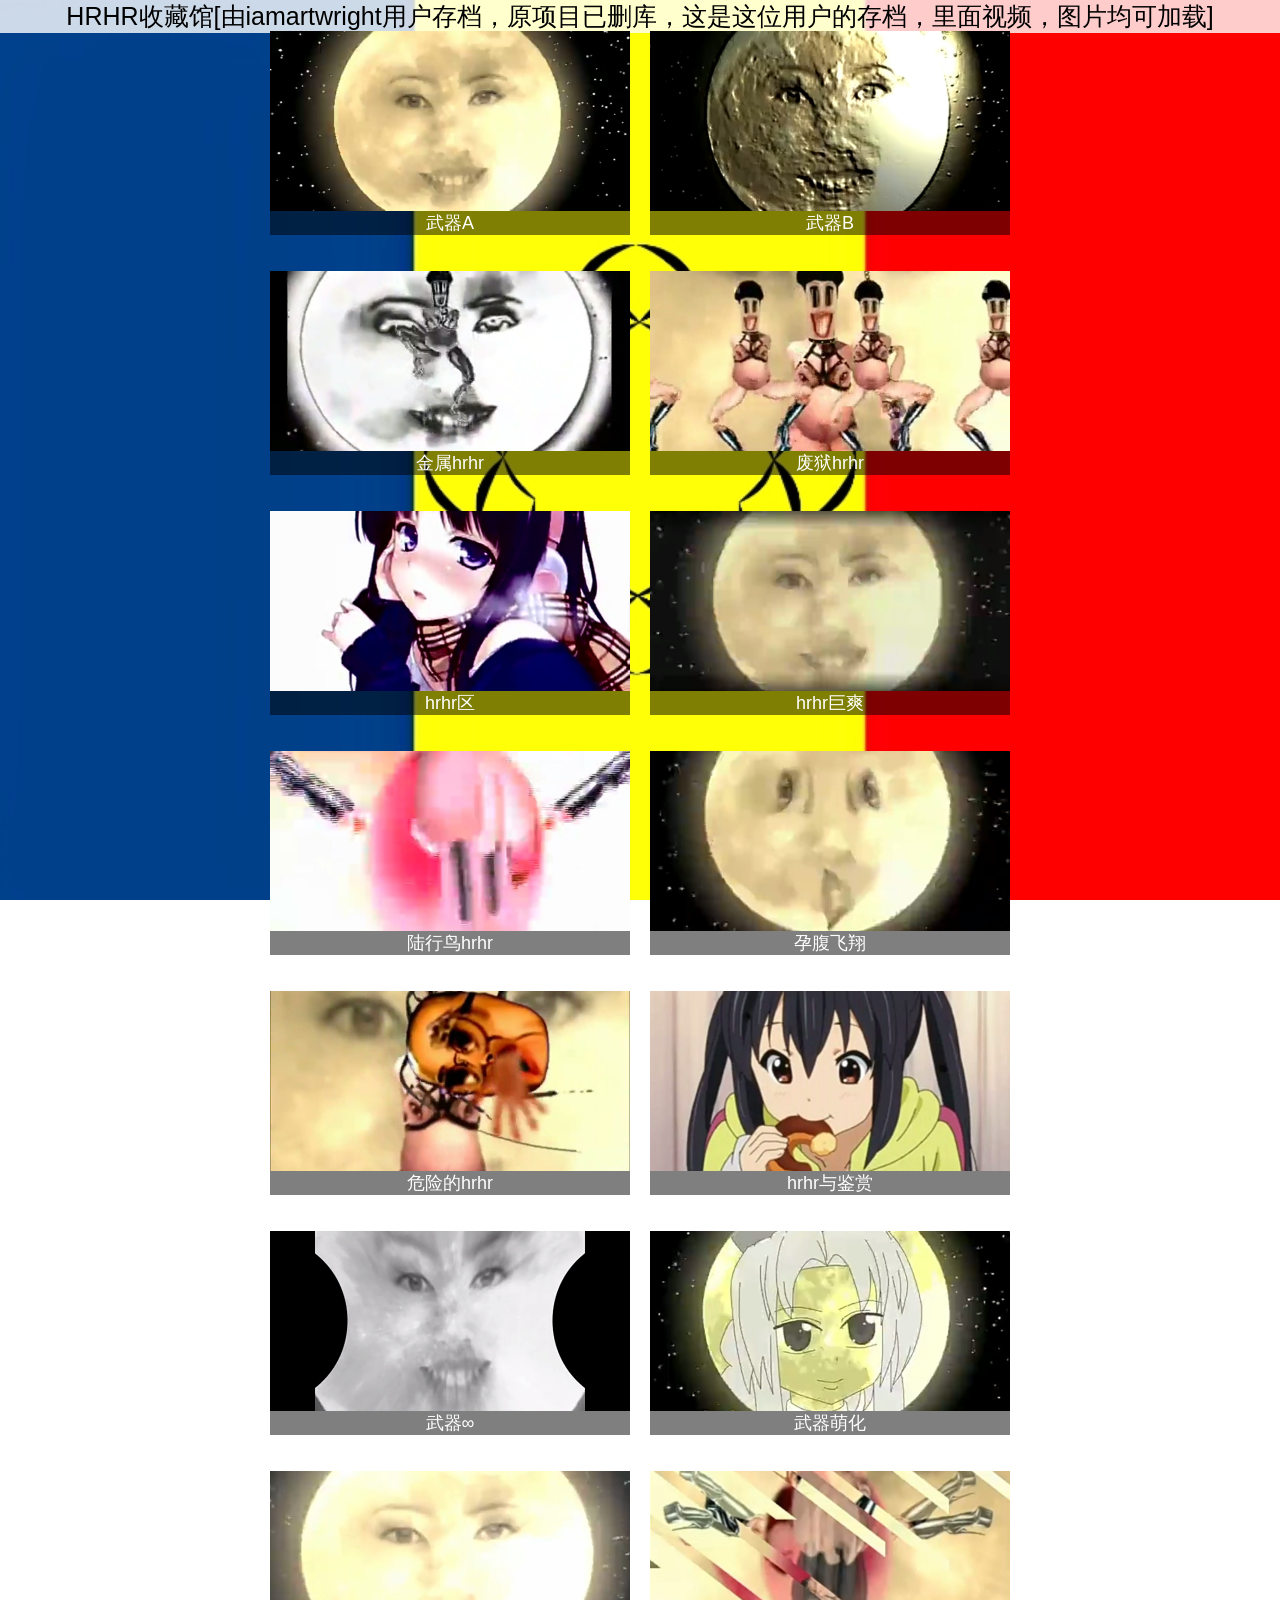
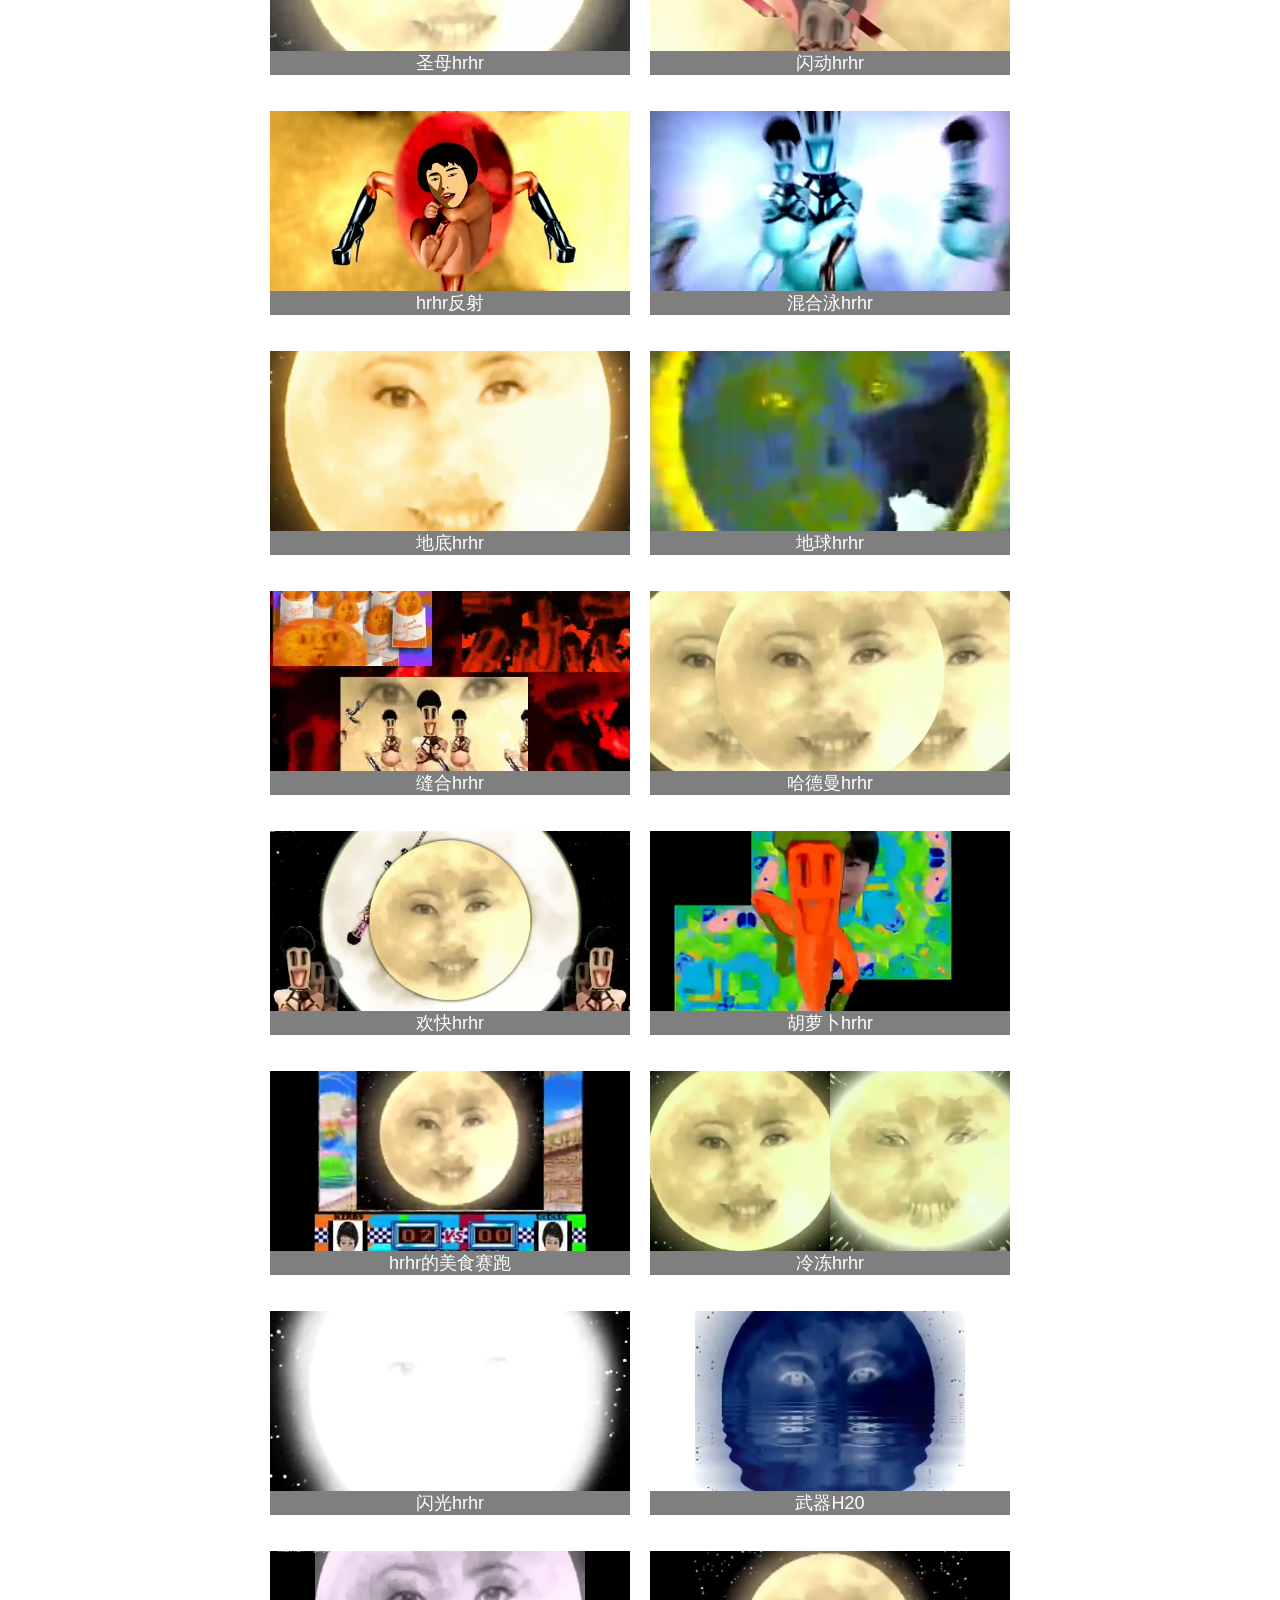
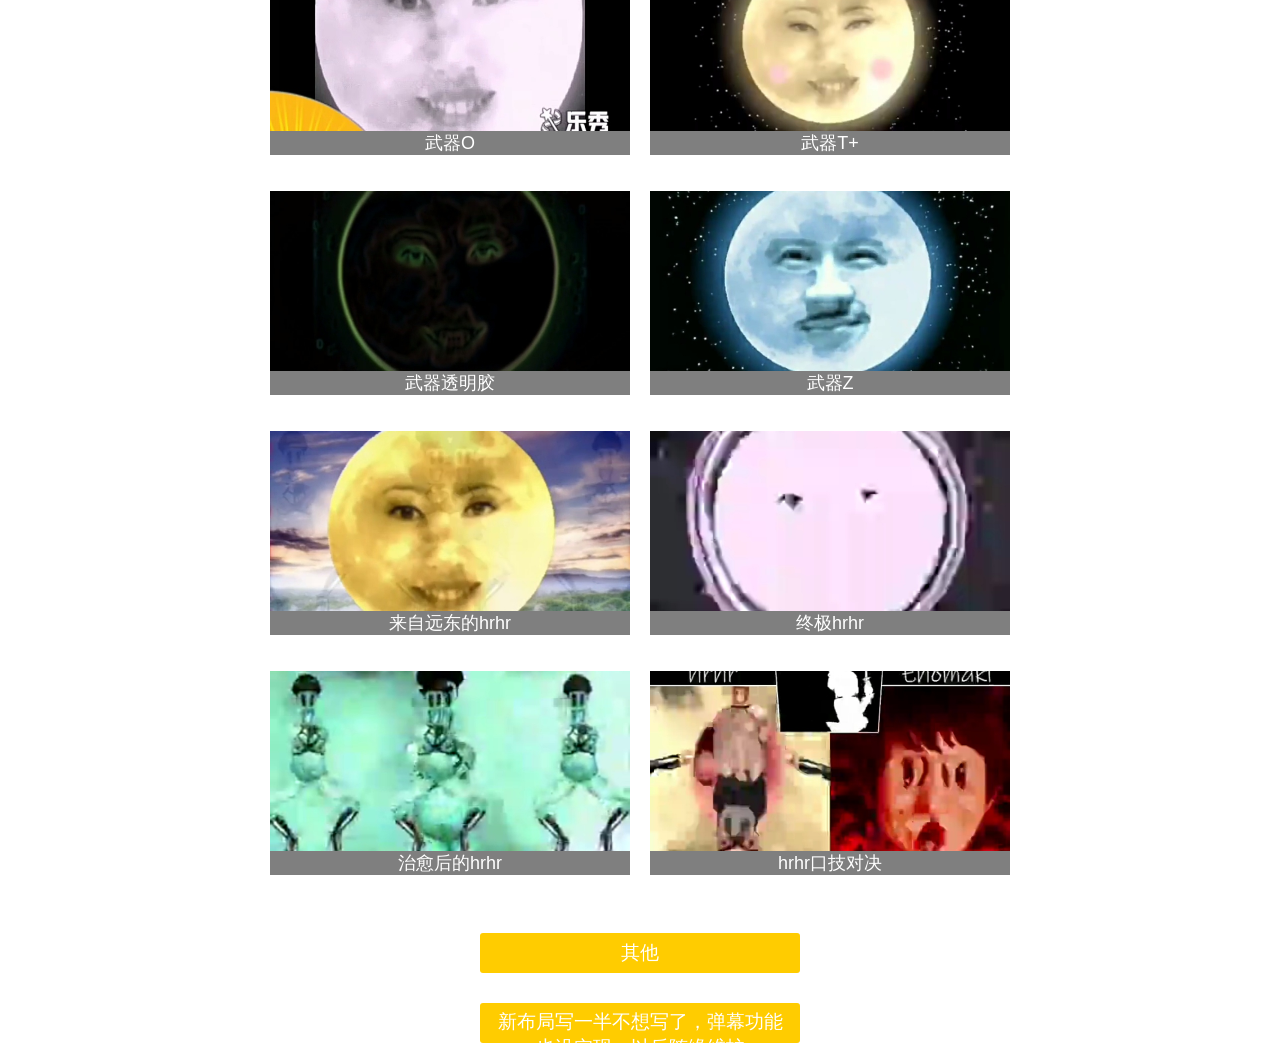
==== commit 76cdf18b: "Update index.html" ====
--- a/hrhr/index.html
+++ b/hrhr/index.html
@@ -12,204 +12,204 @@
         </div>
         <div class="container">
             <div class="row">
-                <div class="image-button" onclick="location.href='player/wuqia.html';"><img src="hrhr/picture/wuqia.jpg">
+                <div class="image-button" onclick="location.href='player/wuqia.html';"><img src="picture/wuqia.jpg">
                     <div class="button-title">
                         武器A
                     </div>
                 </div>
-                <div class="image-button" onclick="location.href='player/wuqib.html';"><img src="hrhr/picture/wuqib.jpg">
+                <div class="image-button" onclick="location.href='player/wuqib.html';"><img src="picture/wuqib.jpg">
                     <div class="button-title">
                         武器B
                     </div>
                 </div>
             </div>
             <div class="row">
-                <div class="image-button" onclick="location.href='player/jshrhr.html';"><img src="hrhr/picture/jshrhr.jpg">
+                <div class="image-button" onclick="location.href='player/jshrhr.html';"><img src="picture/jshrhr.jpg">
                     <div class="button-title">
                         金属hrhr
                     </div>
                 </div>
-                <div class="image-button" onclick="location.href='player/fyhrhr.html';"><img src="hrhr/picture/fyhrhr.jpg">
+                <div class="image-button" onclick="location.href='player/fyhrhr.html';"><img src="picture/fyhrhr.jpg">
                     <div class="button-title">
                         废狱hrhr
                     </div>
                 </div>
             </div>
             <div class="row">
-                <div class="image-button" onclick="location.href='player/hrhrzone.html';"><img src="hrhr/picture/hrhrzone.jpg">
+                <div class="image-button" onclick="location.href='player/hrhrzone.html';"><img src="picture/hrhrzone.jpg">
                     <div class="button-title">
                         hrhr区
                     </div>
                 </div>
-                <div class="image-button" onclick="location.href='player/hrhrsohpy.html';"><img src="hrhr/picture/hrhrsohpy.jpg">
+                <div class="image-button" onclick="location.href='player/hrhrsohpy.html';"><img src="picture/hrhrsohpy.jpg">
                     <div class="button-title">
                         hrhr巨爽
                     </div>
                 </div>
             </div>
             <div class="row">
-                <div class="image-button" onclick="location.href='player/lxnhrhr.html';"><img src="hrhr/picture/lxnhrhr.jpg">
+                <div class="image-button" onclick="location.href='player/lxnhrhr.html';"><img src="picture/lxnhrhr.jpg">
                     <div class="button-title">
                         陆行鸟hrhr
                     </div>
                 </div>
-                <div class="image-button" onclick="location.href='player/hrhrfx.html';"><img src="hrhr/picture/hrhrfx.jpg">
+                <div class="image-button" onclick="location.href='player/hrhrfx.html';"><img src="picture/hrhrfx.jpg">
                     <div class="button-title">
                         孕腹飞翔
                     </div>
                 </div>
             </div>
             <div class="row">
-                <div class="image-button" onclick="location.href='player/wxdhrhr.html';"><img src="hrhr/picture/wxdhrhr.jpg">
+                <div class="image-button" onclick="location.href='player/wxdhrhr.html';"><img src="picture/wxdhrhr.jpg">
                     <div class="button-title">
                         危险的hrhr
                     </div>
                 </div>
-                <div class="image-button" onclick="location.href='player/hrhryjs.html';"><img src="hrhr/picture/hrhryjs.jpg">
+                <div class="image-button" onclick="location.href='player/hrhryjs.html';"><img src="picture/hrhryjs.jpg">
                     <div class="button-title">
                         hrhr与鉴赏
                     </div>
                 </div>
             </div>
             <div class="row">
-                <div class="image-button" onclick="location.href='player/wqwx.html';"><img src="hrhr/picture/wqwx.jpg">
+                <div class="image-button" onclick="location.href='player/wqwx.html';"><img src="picture/wqwx.jpg">
                     <div class="button-title">
                         武器∞
                     </div>
                 </div>
-                <div class="image-button" onclick="location.href='player/wqmj.html';"><img src="hrhr/picture/wqmj.jpg">
+                <div class="image-button" onclick="location.href='player/wqmj.html';"><img src="picture/wqmj.jpg">
                     <div class="button-title">
                         武器萌化
                     </div>
                 </div>
             </div>
             <div class="row">
-                <div class="image-button" onclick="location.href='player/smhrhr.html';"><img src="hrhr/picture/smhrhr.jpg">
+                <div class="image-button" onclick="location.href='player/smhrhr.html';"><img src="picture/smhrhr.jpg">
                     <div class="button-title">
                         圣母hrhr
                     </div>
                 </div>
-                <div class="image-button" onclick="location.href='player/sshrhr.html';"><img src="hrhr/picture/sshrhr.jpg">
+                <div class="image-button" onclick="location.href='player/sshrhr.html';"><img src="picture/sshrhr.jpg">
                     <div class="button-title">
                         闪动hrhr
                     </div>
                 </div>
             </div>
             <div class="row">
-                <div class="image-button" onclick="location.href='player/hrhrrlc.html';"><img src="hrhr/picture/hrhrrlc.jpg">
+                <div class="image-button" onclick="location.href='player/hrhrrlc.html';"><img src="picture/hrhrrlc.jpg">
                     <div class="button-title">
                         hrhr反射
                     </div>
                 </div>
-                <div class="image-button" onclick="location.href='player/hhyhrhr.html';"><img src="hrhr/picture/hhyhrhr.jpg">
+                <div class="image-button" onclick="location.href='player/hhyhrhr.html';"><img src="picture/hhyhrhr.jpg">
                     <div class="button-title">
                         混合泳hrhr
                     </div>
                 </div>
             </div>
             <div class="row">
-                <div class="image-button" onclick="location.href='player/ddhrhr.html';"><img src="hrhr/picture/ddhrhr.jpg">
+                <div class="image-button" onclick="location.href='player/ddhrhr.html';"><img src="picture/ddhrhr.jpg">
                     <div class="button-title">
                         地底hrhr
                     </div>
                 </div>
-                <div class="image-button" onclick="location.href='player/dqhrhr.html';"><img src="hrhr/picture/dqhrhr.jpg">
+                <div class="image-button" onclick="location.href='player/dqhrhr.html';"><img src="picture/dqhrhr.jpg">
                     <div class="button-title">
                         地球hrhr
                     </div>
                 </div>
             </div>
             <div class="row">
-                <div class="image-button" onclick="location.href='player/fhhrhr.html';"><img src="hrhr/picture/fhhrhr.jpg">
+                <div class="image-button" onclick="location.href='player/fhhrhr.html';"><img src="picture/fhhrhr.jpg">
                     <div class="button-title">
                         缝合hrhr
                     </div>
                 </div>
-                <div class="image-button" onclick="location.href='player/hdmhrhr.html';"><img src="hrhr/picture/hdmhrhr.jpg">
+                <div class="image-button" onclick="location.href='player/hdmhrhr.html';"><img src="picture/hdmhrhr.jpg">
                     <div class="button-title">
                         哈德曼hrhr
                     </div>
                 </div>
             </div>
             <div class="row">
-                <div class="image-button" onclick="location.href='player/hkhrhr.html';"><img src="hrhr/picture/hkhrhr.jpg">
+                <div class="image-button" onclick="location.href='player/hkhrhr.html';"><img src="picture/hkhrhr.jpg">
                     <div class="button-title">
                         欢快hrhr
                     </div>
                 </div>
-                <div class="image-button" onclick="location.href='player/hlbhrhr.html';"><img src="hrhr/picture/hlbhrhr.jpg">
+                <div class="image-button" onclick="location.href='player/hlbhrhr.html';"><img src="picture/hlbhrhr.jpg">
                     <div class="button-title">
                         胡萝卜hrhr
                     </div>
                 </div>
             </div>
             <div class="row">
-                <div class="image-button" onclick="location.href='player/hrhrsp.html';"><img src="hrhr/picture/hrhrsp.jpg">
+                <div class="image-button" onclick="location.href='player/hrhrsp.html';"><img src="picture/hrhrsp.jpg">
                     <div class="button-title">
                         hrhr的美食赛跑
                     </div>
                 </div>
-                <div class="image-button" onclick="location.href='player/ldhrhr.html';"><img src="hrhr/picture/ldhrhr.jpg">
+                <div class="image-button" onclick="location.href='player/ldhrhr.html';"><img src="picture/ldhrhr.jpg">
                     <div class="button-title">
                         冷冻hrhr
                     </div>
                 </div>
             </div>
             <div class="row">
-                <div class="image-button" onclick="location.href='player/sghrhr.html';"><img src="hrhr/picture/sghrhr.jpg">
+                <div class="image-button" onclick="location.href='player/sghrhr.html';"><img src="picture/sghrhr.jpg">
                     <div class="button-title">
                         闪光hrhr
                     </div>
                 </div>
-                <div class="image-button" onclick="location.href='player/wuqih20.html';"><img src="hrhr/picture/wuqih20.jpg">
+                <div class="image-button" onclick="location.href='player/wuqih20.html';"><img src="picture/wuqih20.jpg">
                     <div class="button-title">
                         武器H20
                     </div>
                 </div>
             </div>
             <div class="row">
-                <div class="image-button" onclick="location.href='player/wuqio.html';"><img src="hrhr/picture/wuqio.jpg">
+                <div class="image-button" onclick="location.href='player/wuqio.html';"><img src="picture/wuqio.jpg">
                     <div class="button-title">
                         武器O
                     </div>
                 </div>
-                <div class="image-button" onclick="location.href='player/wuqitj.html';"><img src="hrhr/picture/wuqitj.jpg">
+                <div class="image-button" onclick="location.href='player/wuqitj.html';"><img src="picture/wuqitj.jpg">
                     <div class="button-title">
                         武器T+
                     </div>
                 </div>
             </div>
             <div class="row">
-                <div class="image-button" onclick="location.href='player/wuqitmj.html';"><img src="hrhr/picture/wuqitmj.jpg">
+                <div class="image-button" onclick="location.href='player/wuqitmj.html';"><img src="picture/wuqitmj.jpg">
                     <div class="button-title">
                         武器透明胶
                     </div>
                 </div>
-                <div class="image-button" onclick="location.href='player/wuqiz.html';"><img src="hrhr/picture/wuqiz.jpg">
+                <div class="image-button" onclick="location.href='player/wuqiz.html';"><img src="picture/wuqiz.jpg">
                     <div class="button-title">
                         武器Z
                     </div>
                 </div>
             </div>
             <div class="row">
-                <div class="image-button" onclick="location.href='player/ydhrhr.html';"><img src="hrhr/picture/ydhrhr.jpg">
+                <div class="image-button" onclick="location.href='player/ydhrhr.html';"><img src="picture/ydhrhr.jpg">
                     <div class="button-title">
                         来自远东的hrhr
                     </div>
                 </div>
-                <div class="image-button" onclick="location.href='player/zjhrhr.html';"><img src="hrhr/picture/zjhrhr.jpg">
+                <div class="image-button" onclick="location.href='player/zjhrhr.html';"><img src="picture/zjhrhr.jpg">
                     <div class="button-title">
                         终极hrhr
                     </div>
                 </div>
             </div>
             <div class="row">
-                <div class="image-button" onclick="location.href='player/zyhrhr.html';"><img src="hrhr/picture/zyhrhr.jpg">
+                <div class="image-button" onclick="location.href='player/zyhrhr.html';"><img src="picture/zyhrhr.jpg">
                     <div class="button-title">
                         治愈后的hrhr
                     </div>
                 </div>
-                <div class="image-button" onclick="location.href='player/hrhrkj.html';"><img src="hrhr/picture/hrhrkj.jpg">
+                <div class="image-button" onclick="location.href='player/hrhrkj.html';"><img src="picture/hrhrkj.jpg">
                     <div class="button-title">
                         hrhr口技对决
                     </div>
